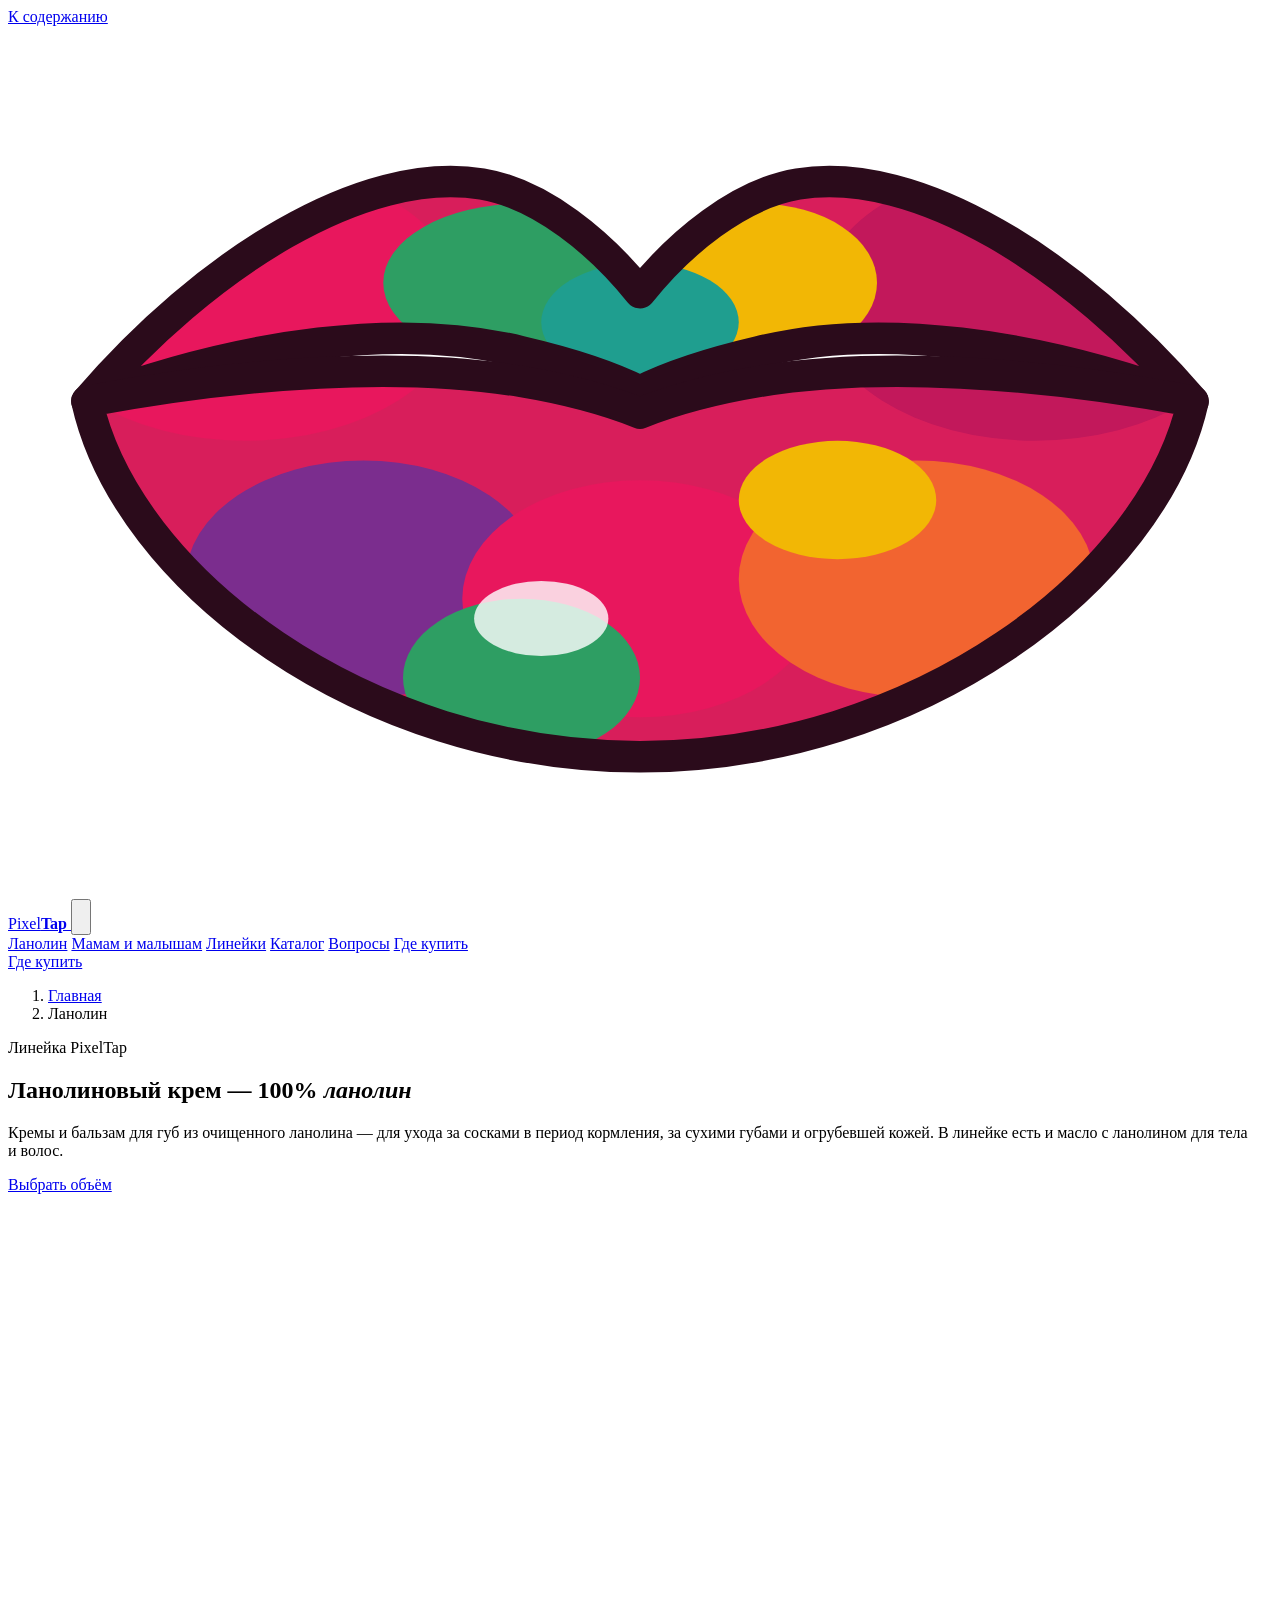
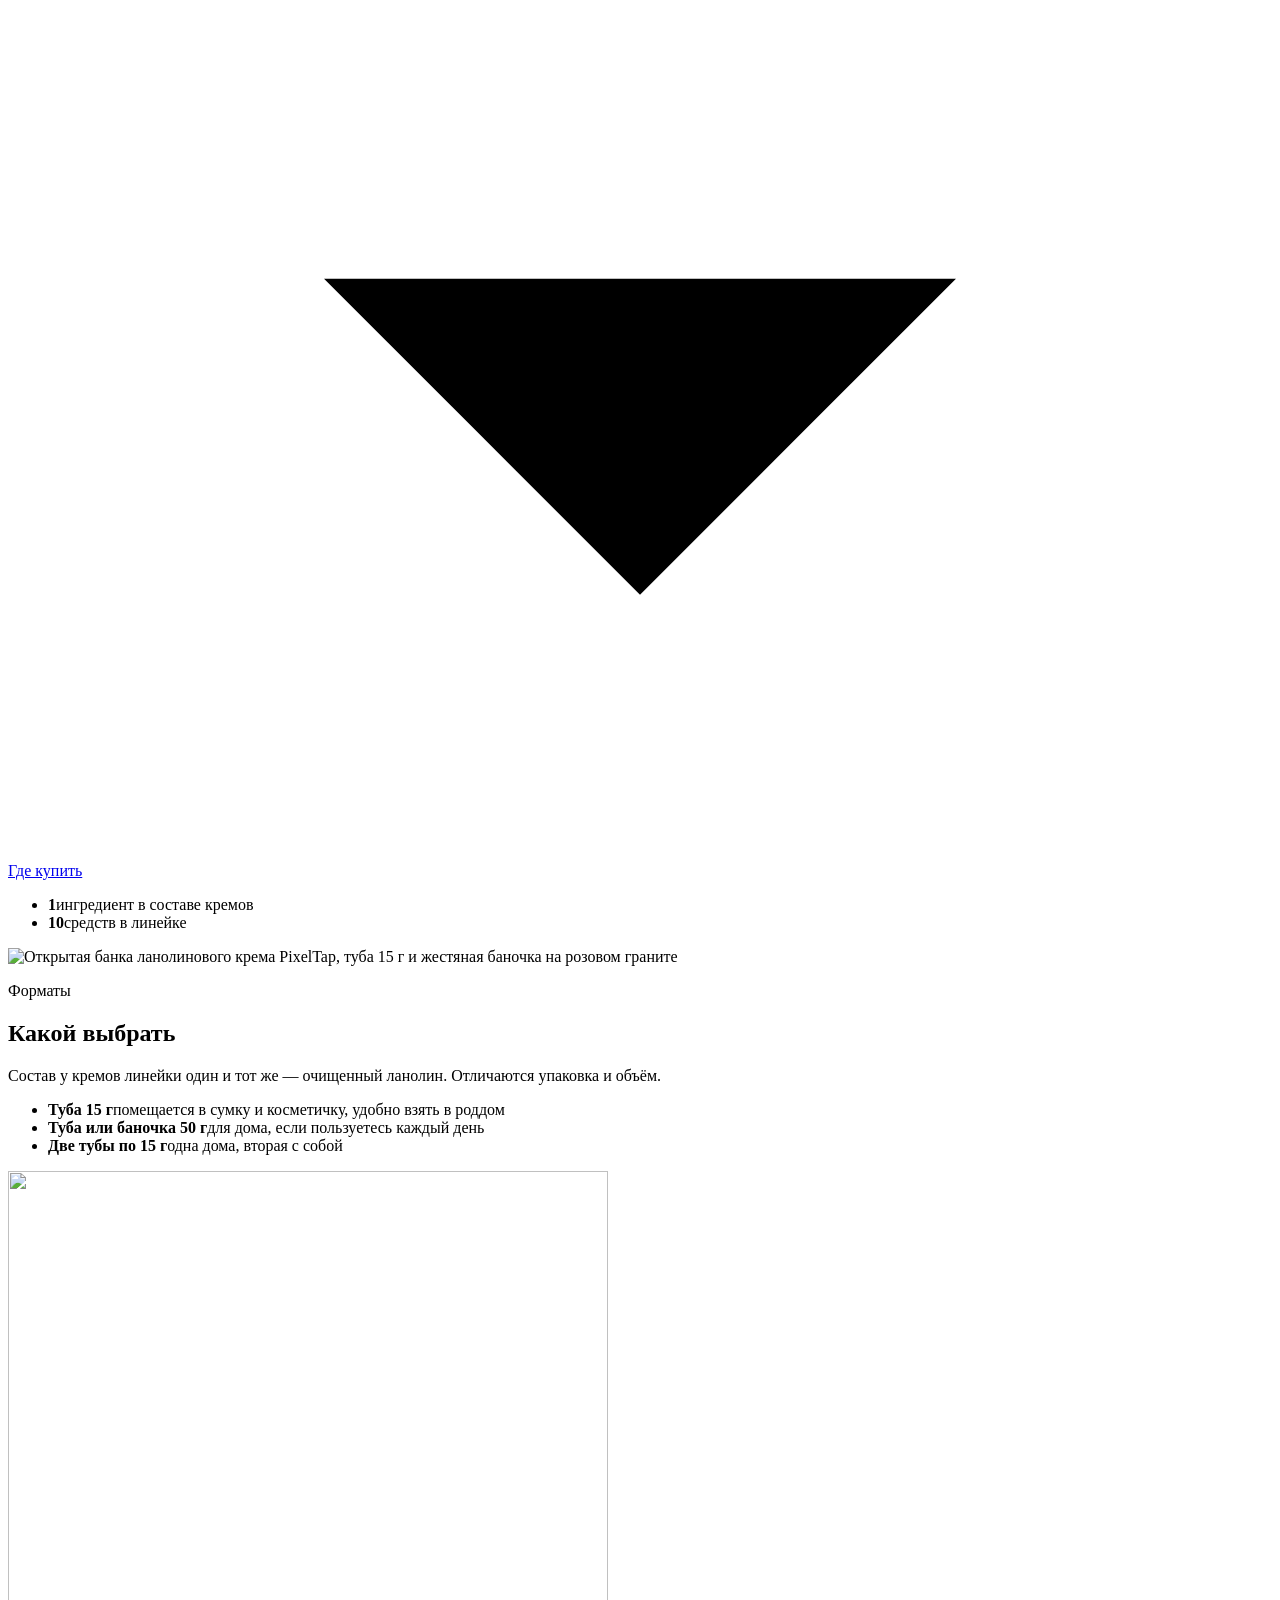
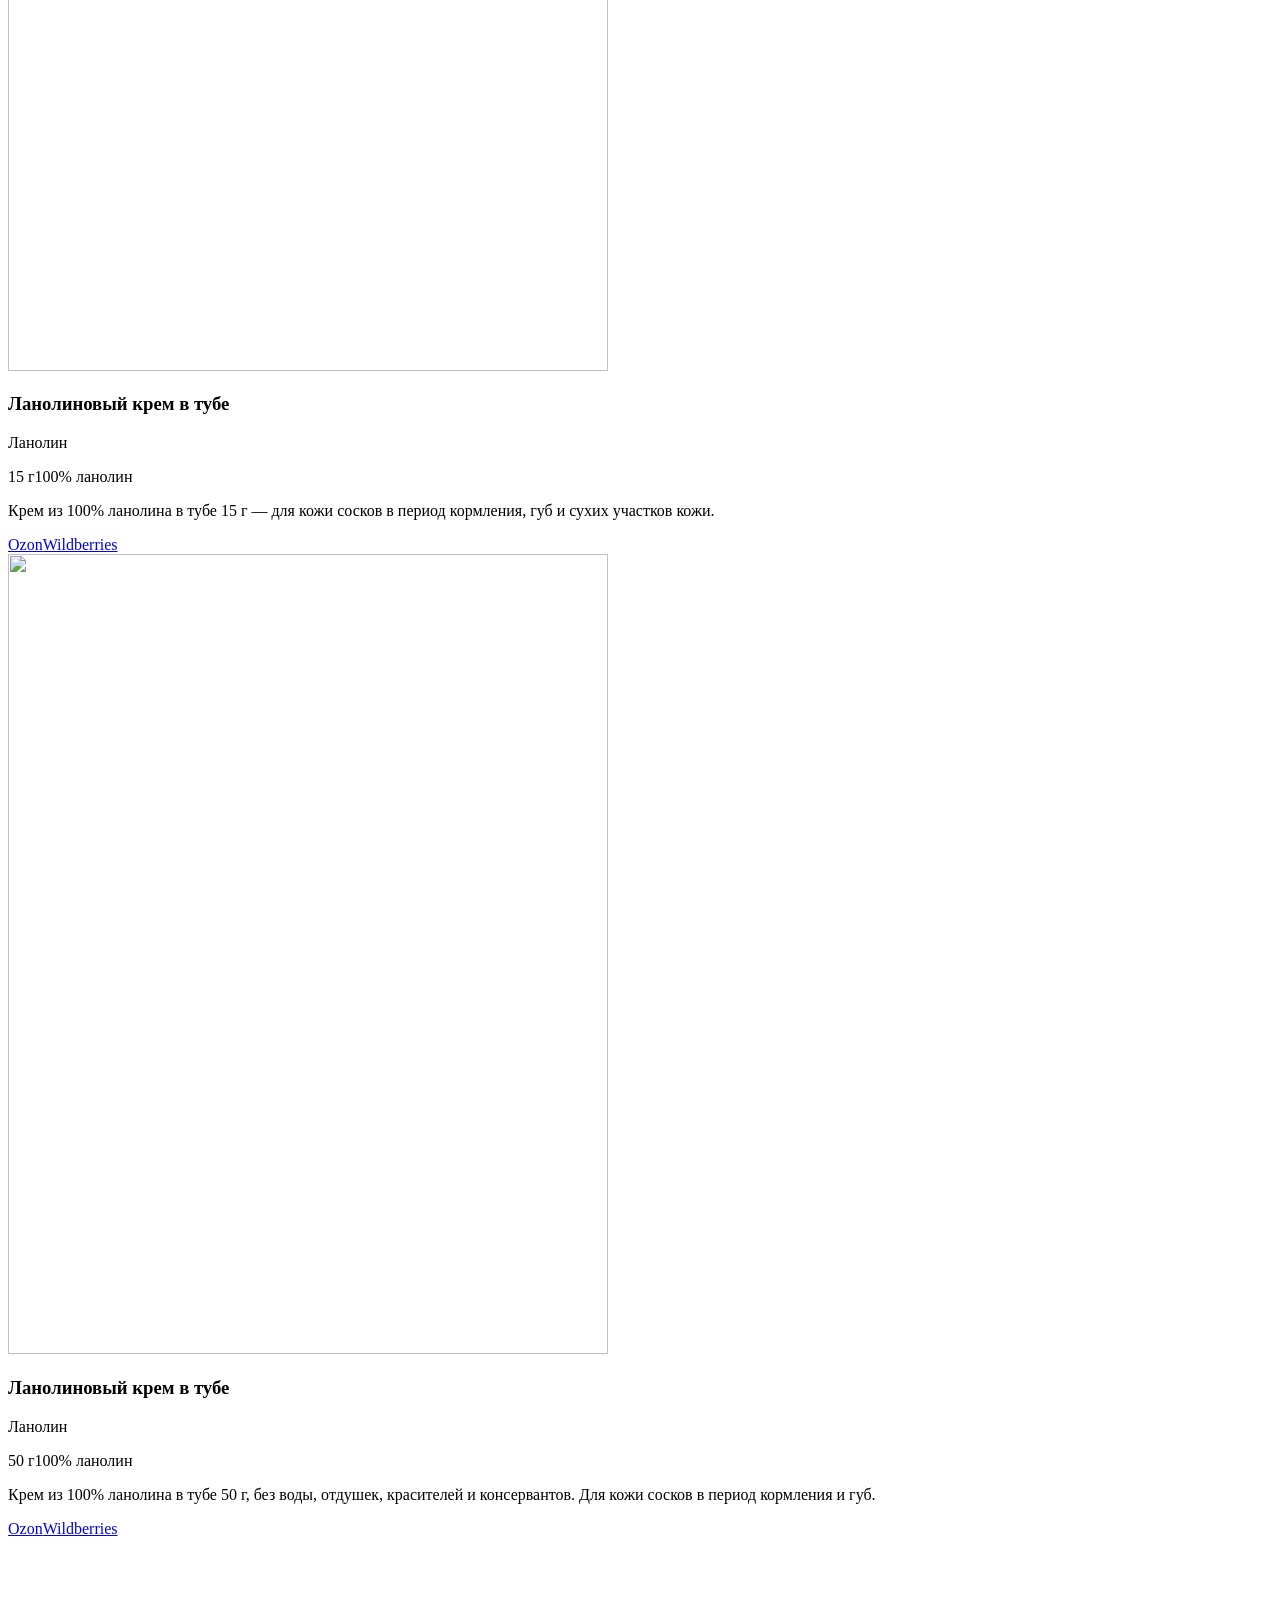
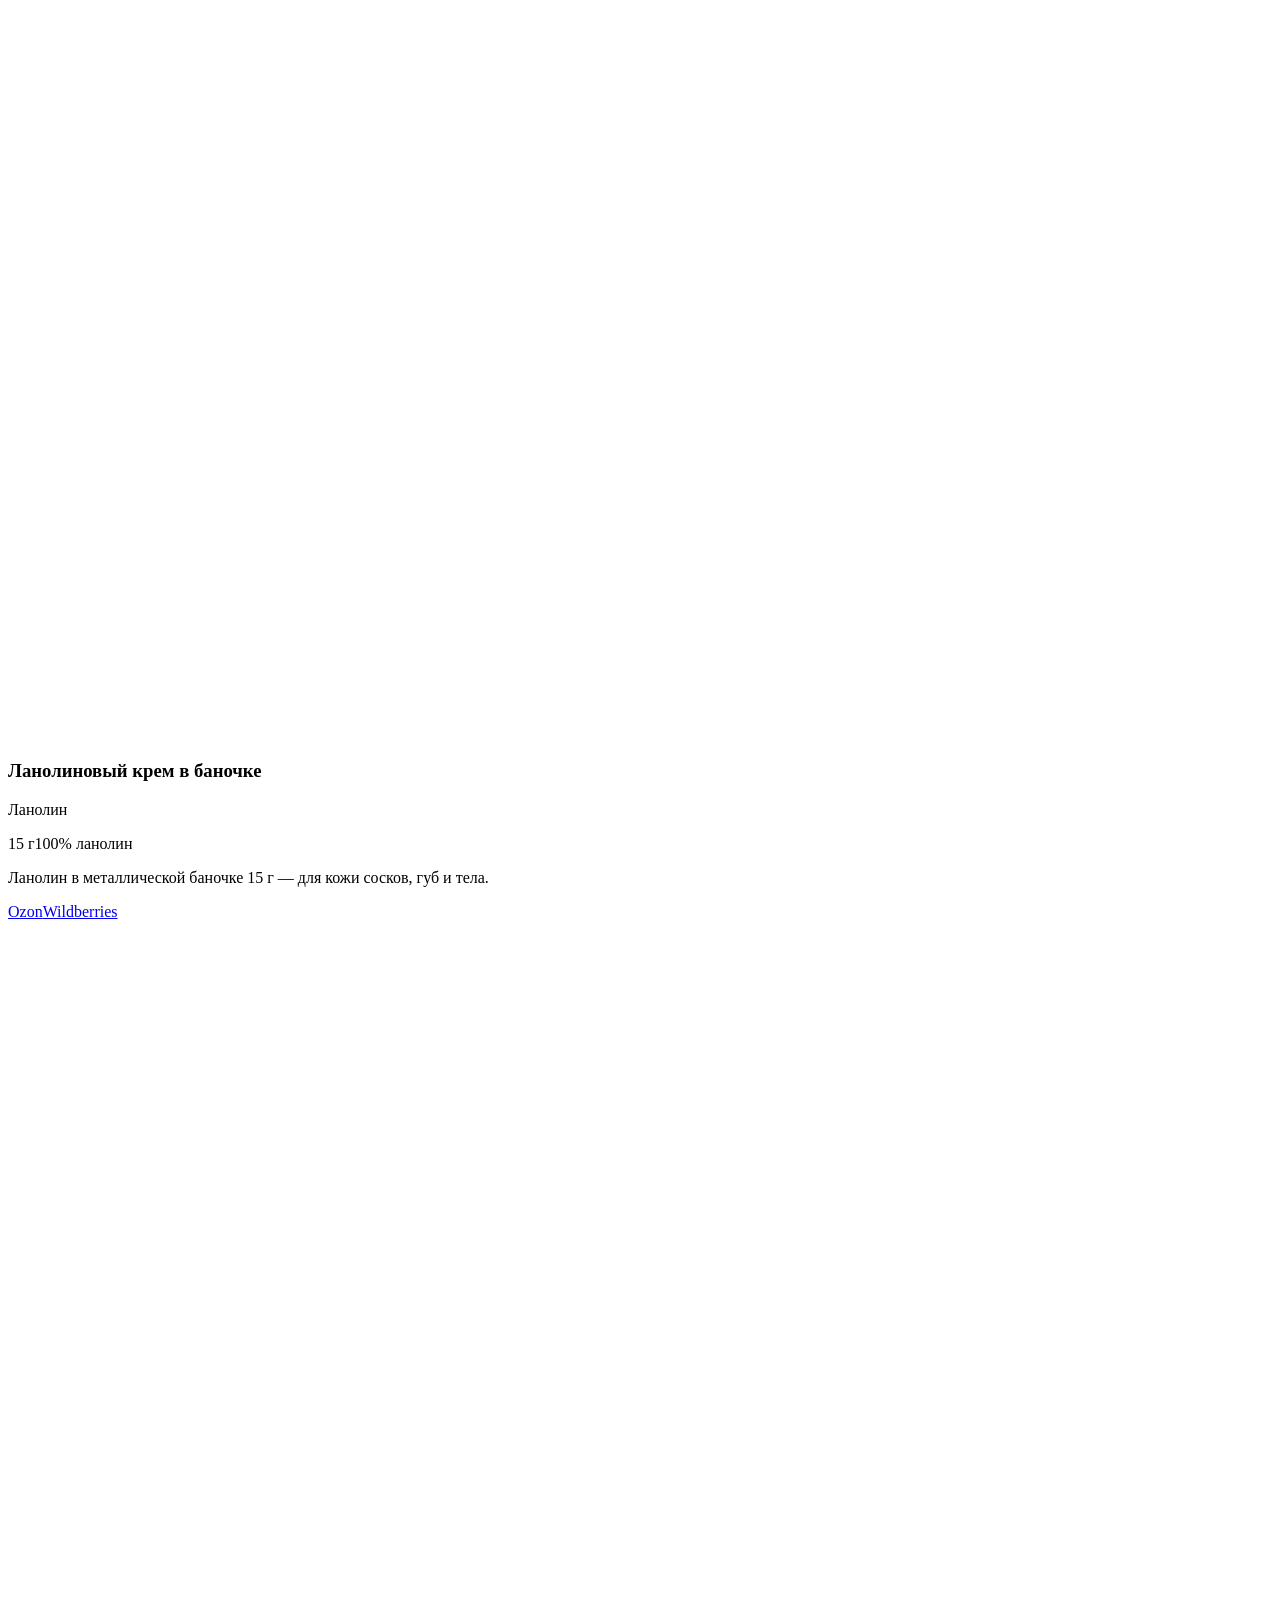
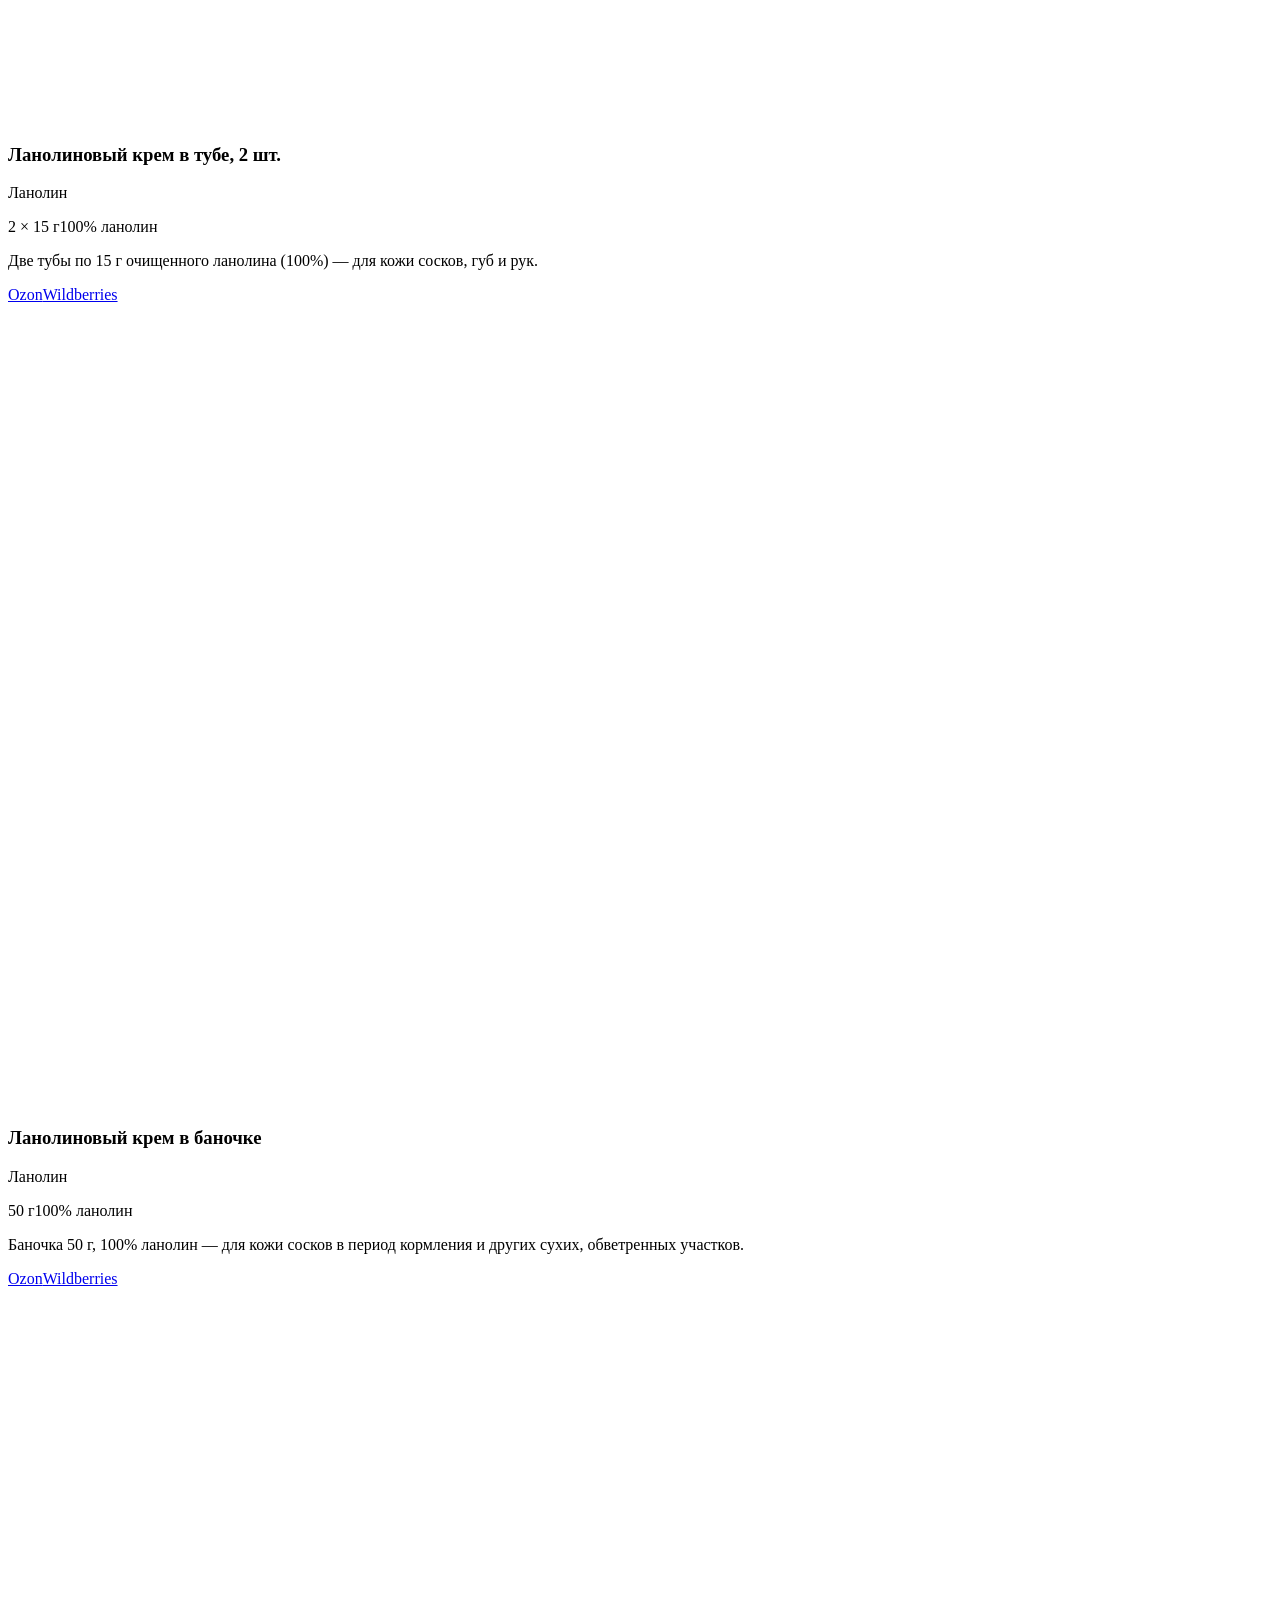
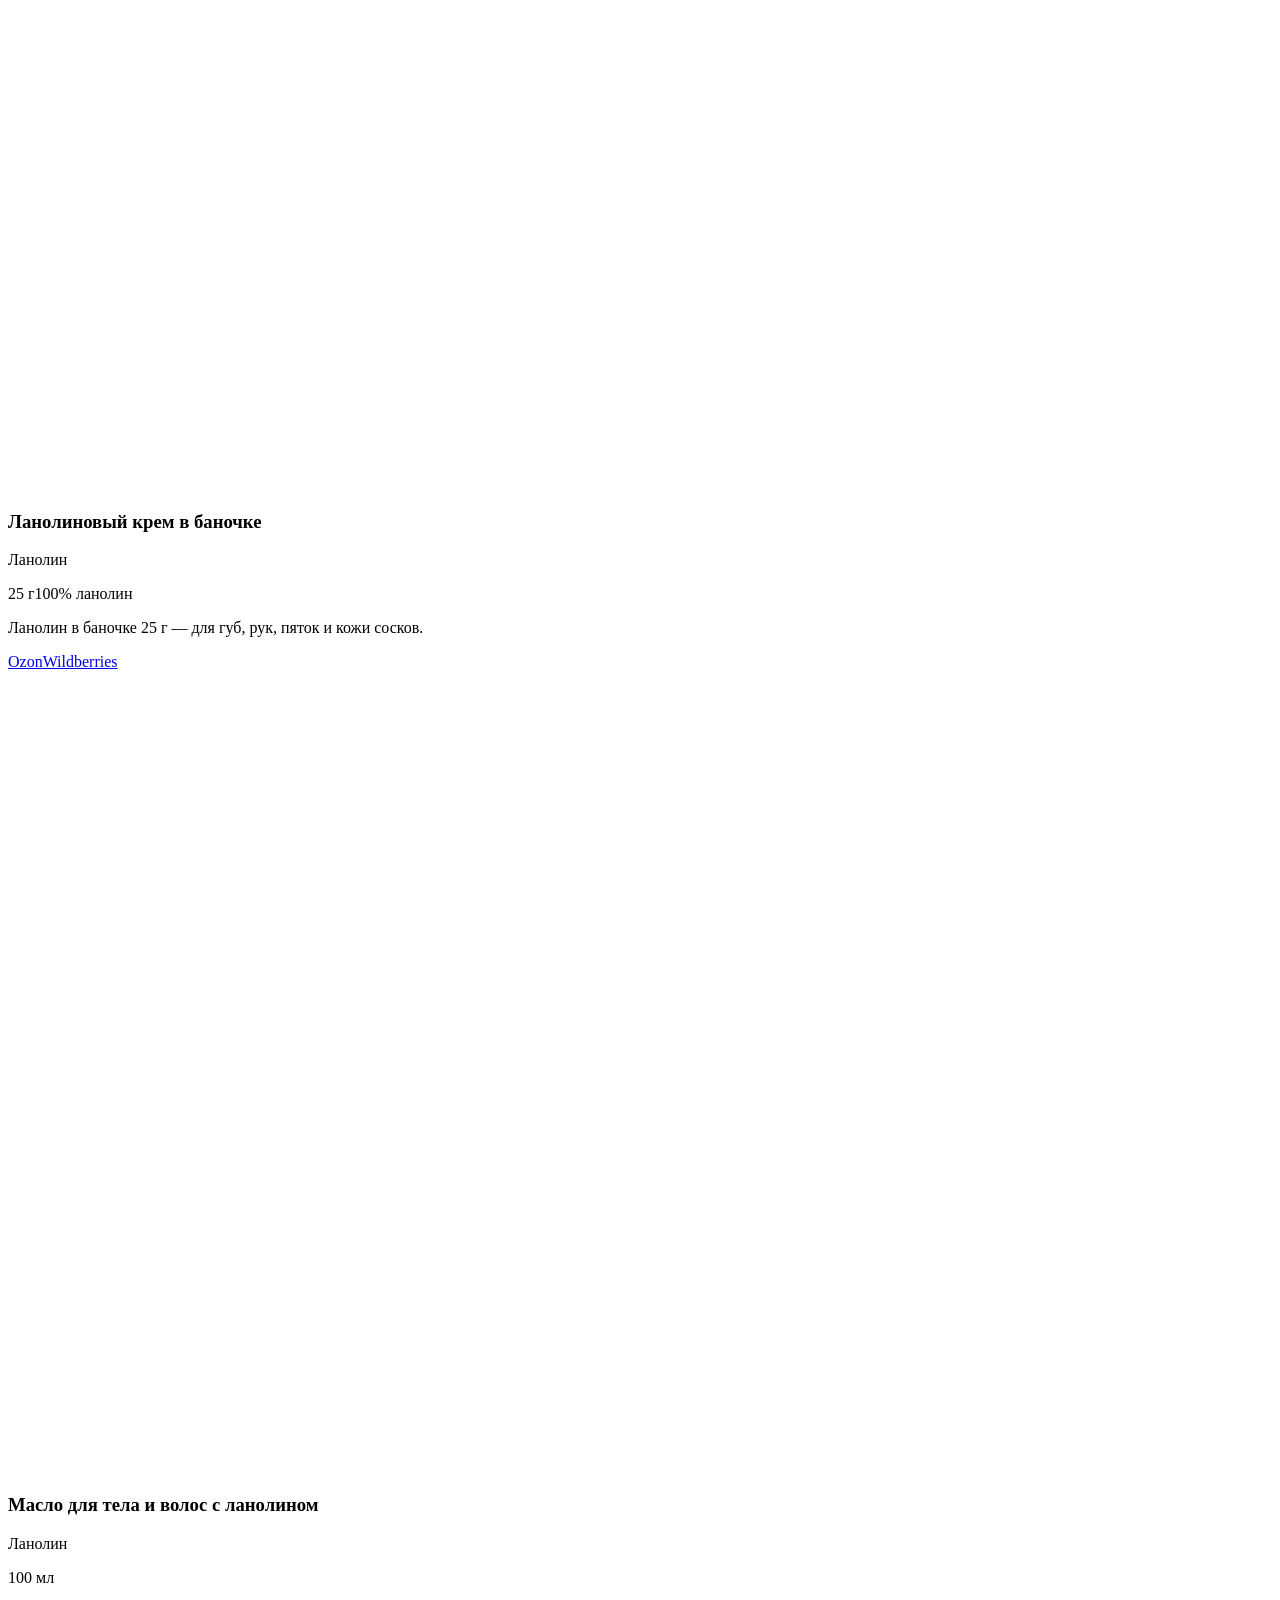
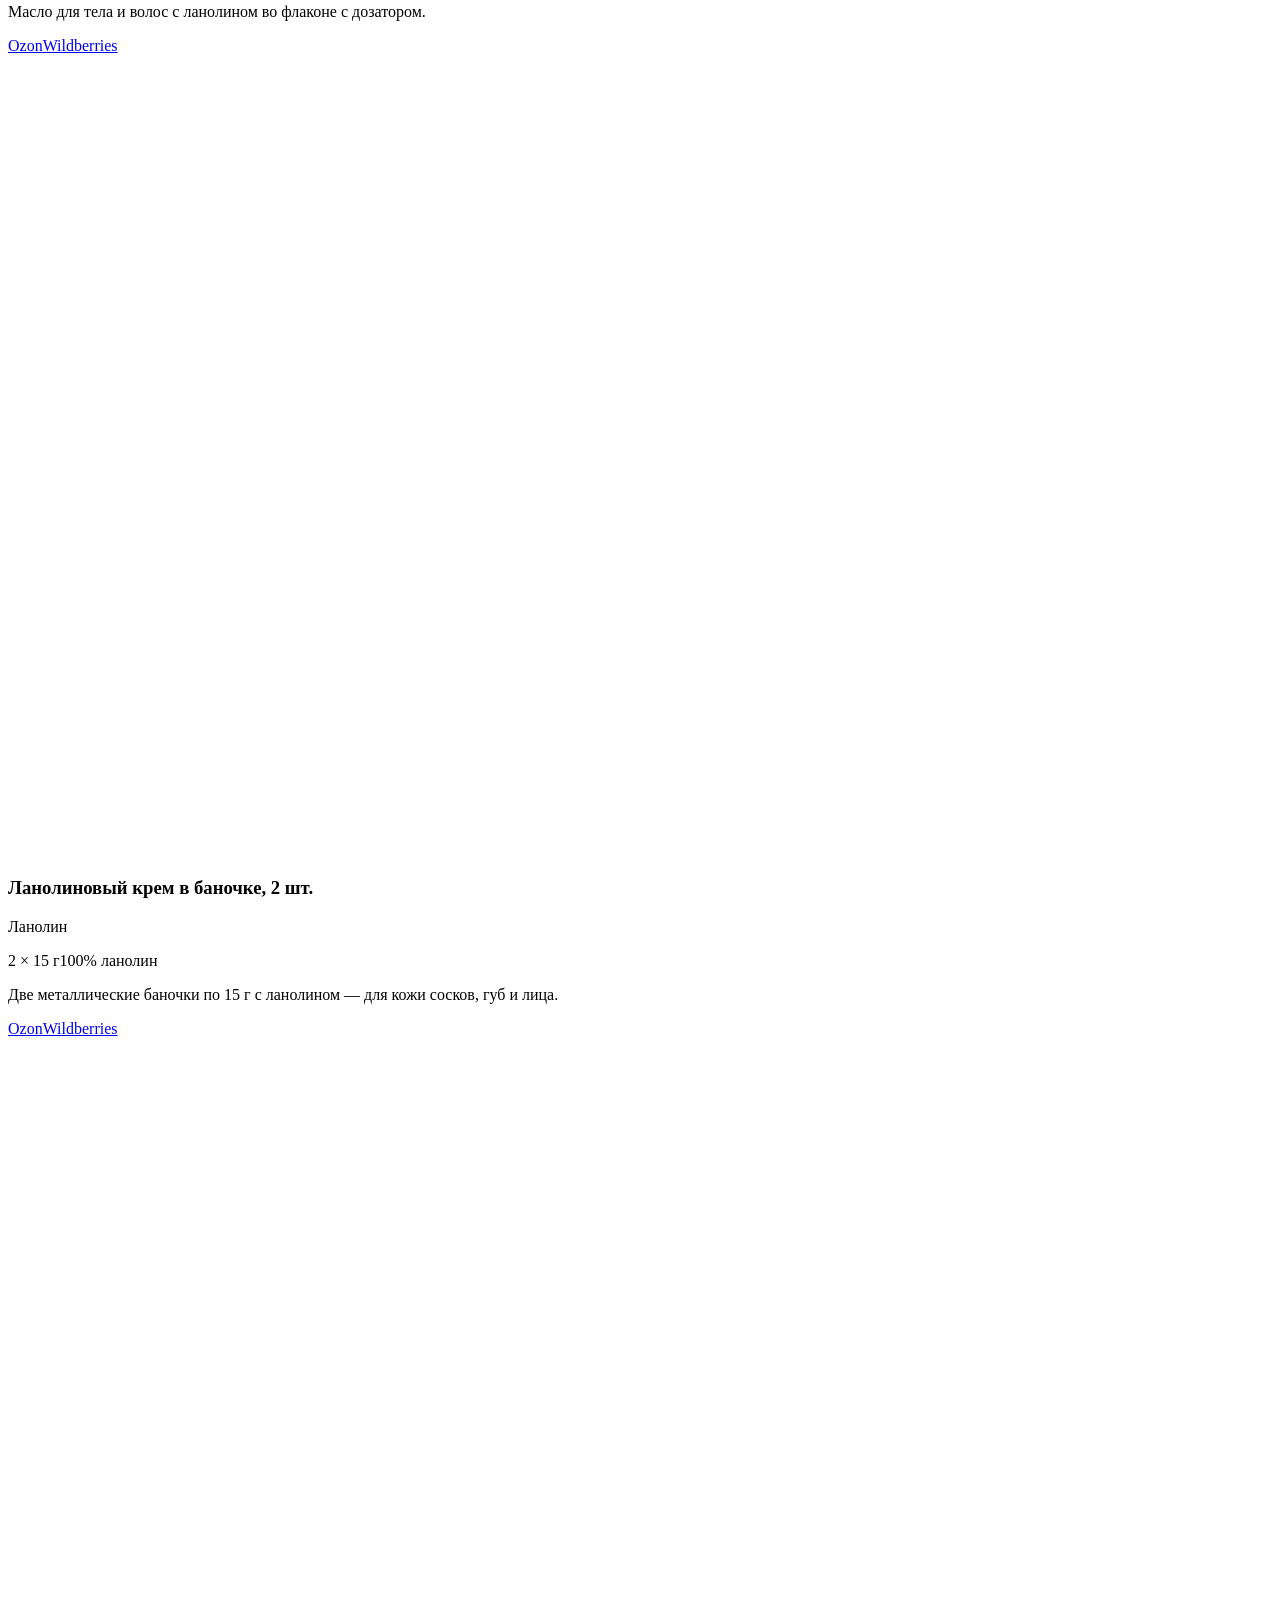
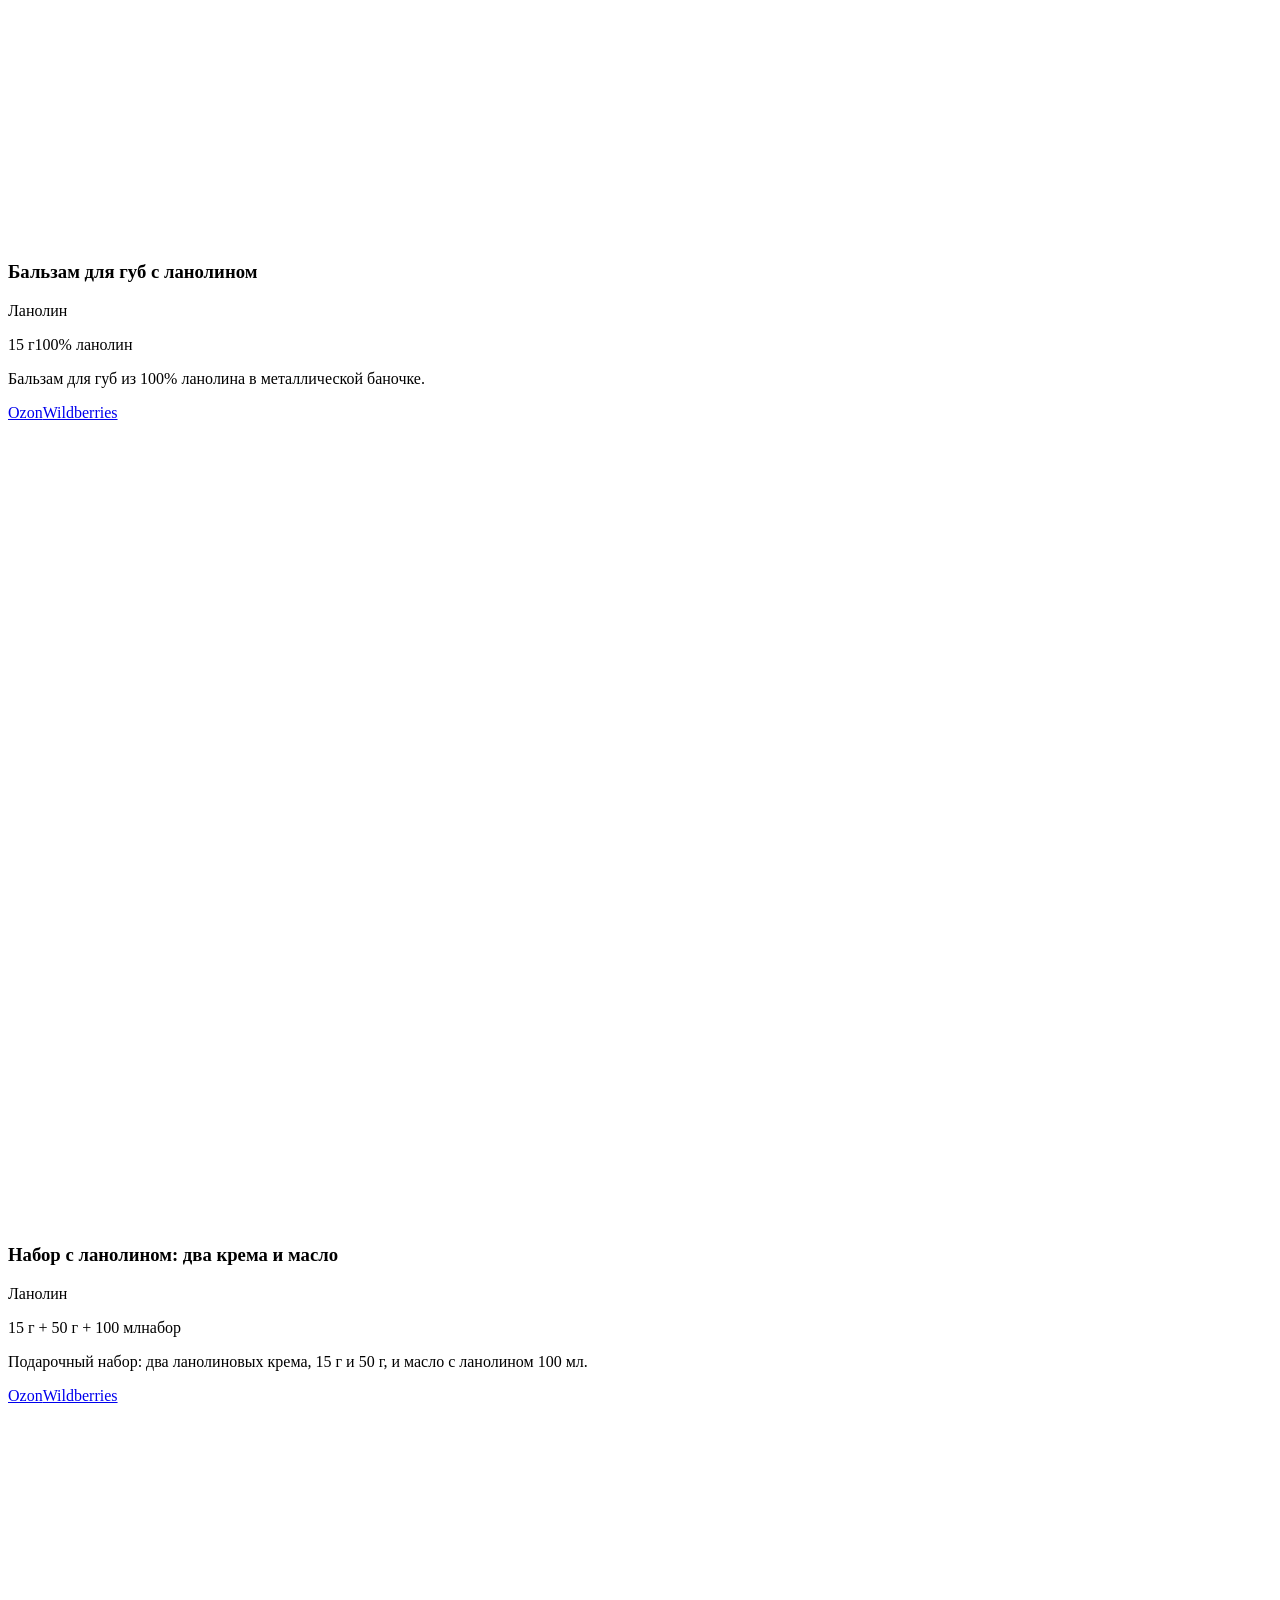
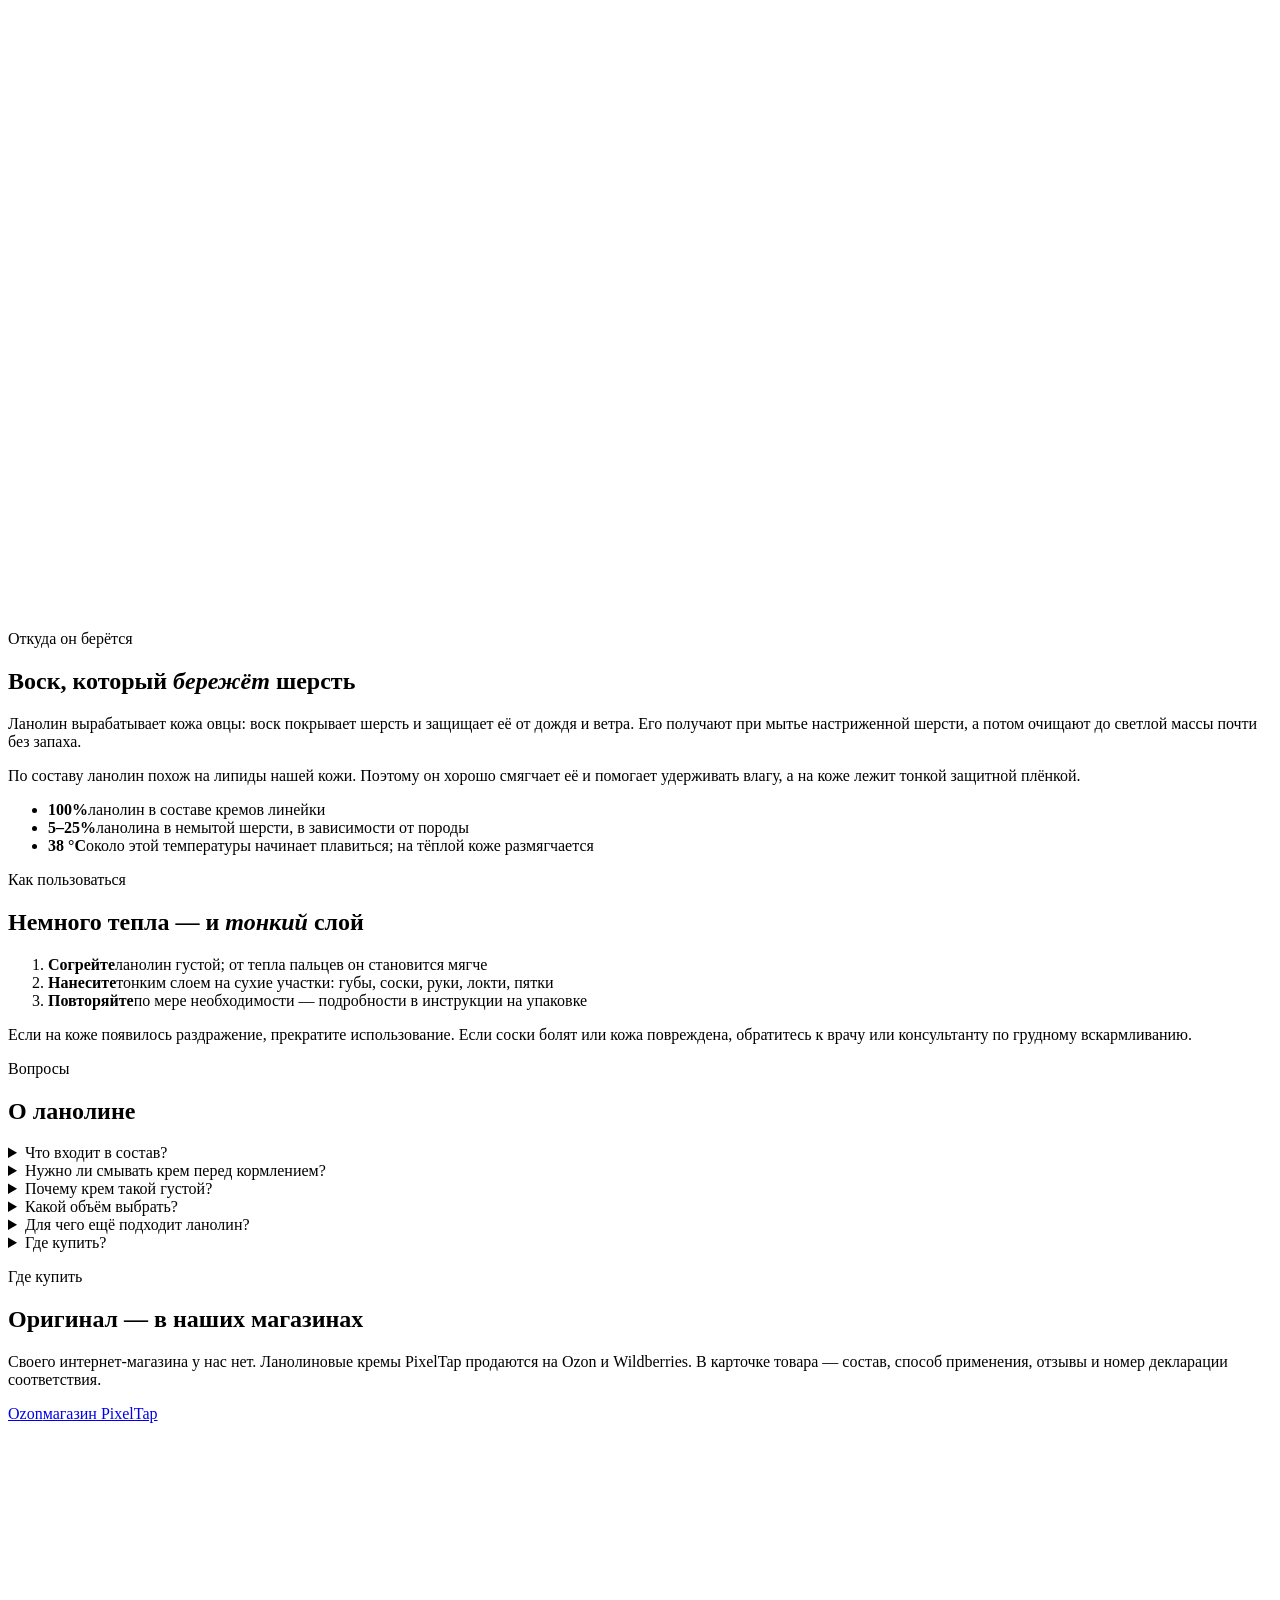
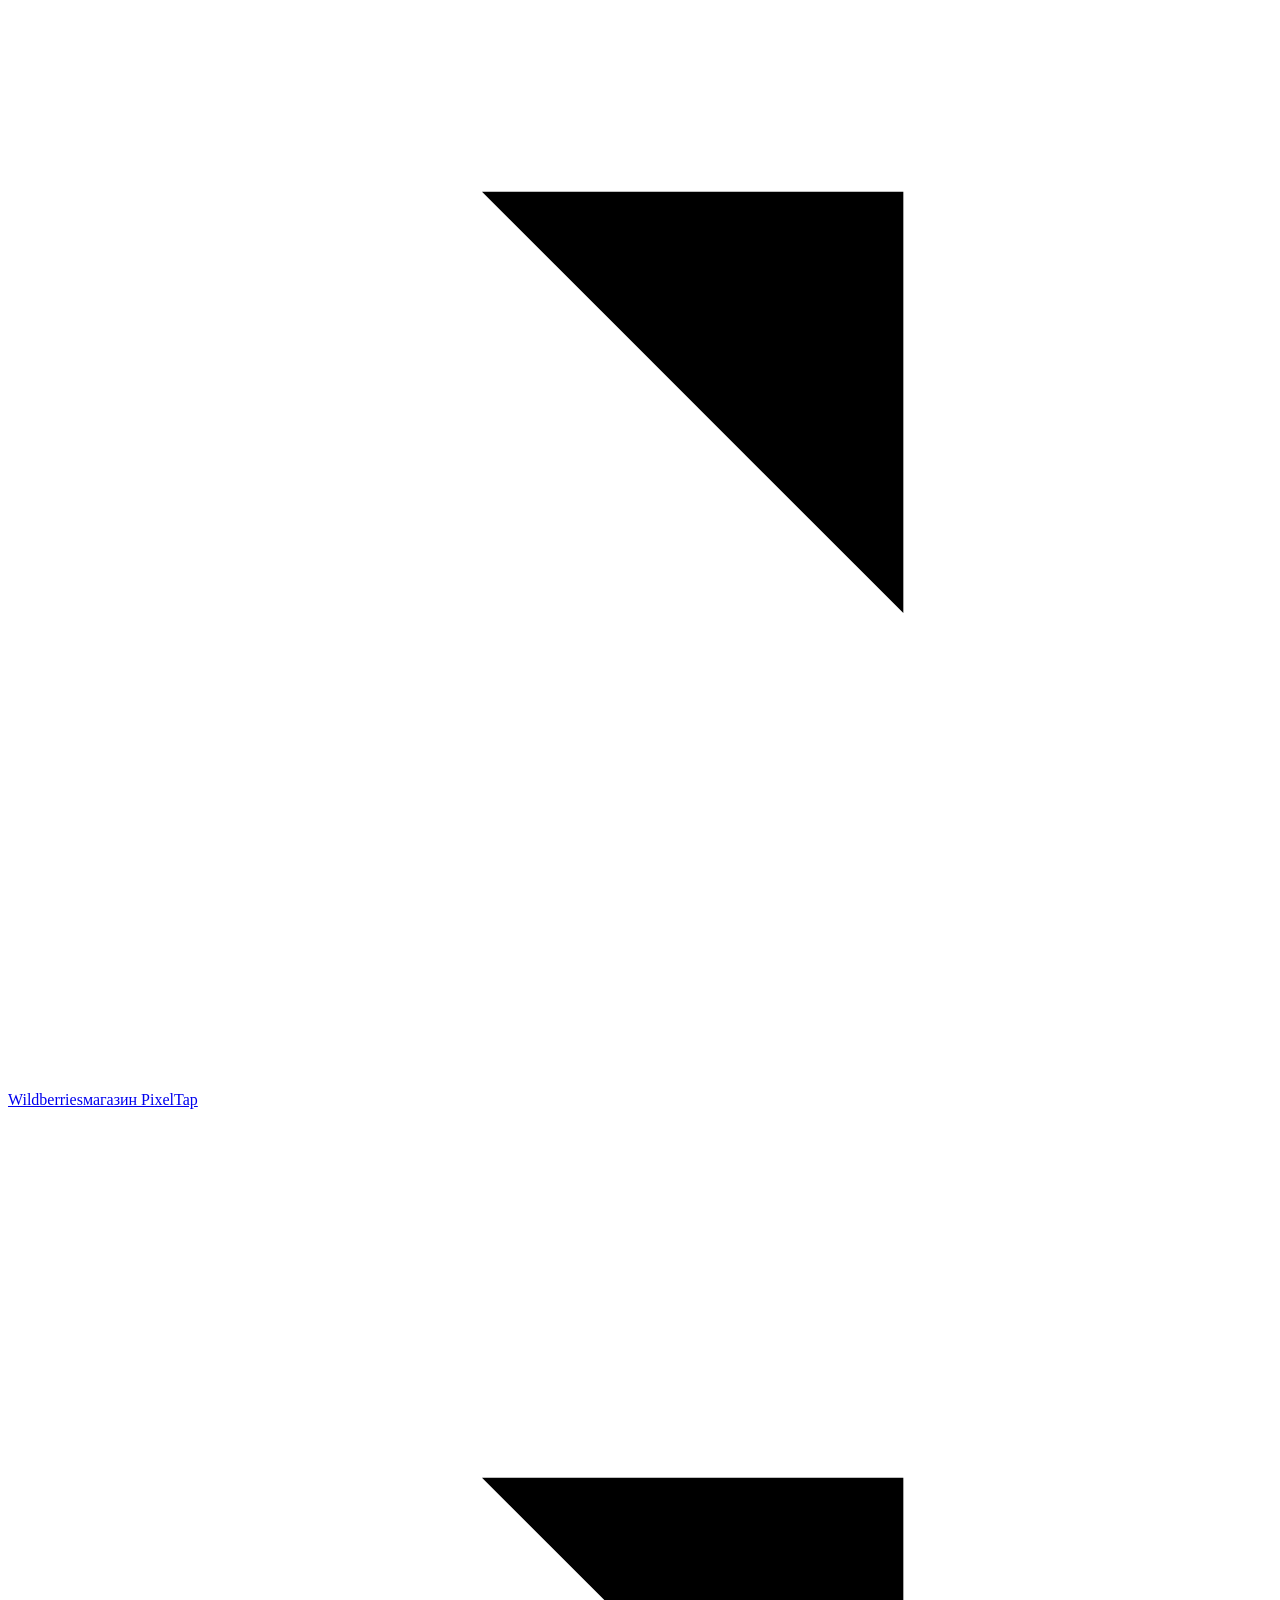
==== lanolin/index.html @ 30e9104e "Предпросмотр сайта из d5d9651" ====
<!DOCTYPE html>
<html lang="ru">
<head>
<meta charset="utf-8">
<meta name="viewport" content="width=device-width, initial-scale=1, viewport-fit=cover">
<meta http-equiv="Content-Security-Policy" content="default-src 'none'; script-src 'self'; style-src 'self'; font-src 'self'; img-src 'self'; connect-src 'self'; manifest-src 'self'; base-uri 'none'; form-action 'none'">
<meta name="referrer" content="strict-origin-when-cross-origin">
<title>Ланолиновый крем PixelTap — 100% ланолин для мам · официальный сайт</title>
<meta name="description" content="Ланолиновые кремы PixelTap: 100% очищенный ланолин для ухода за сосками в период кормления, губами и сухой кожей. Тубы 15 и 50 г, баночки 15, 25 и 50 г. Купить на Ozon и Wildberries.">
<link rel="canonical" href="https://hollowmountain.github.io/pixeltap/lanolin/">
<meta name="robots" content="noindex, nofollow">
<meta name="theme-color" content="#FFF7F8">
<meta name="format-detection" content="telephone=no">
<meta property="og:type" content="website">
<meta property="og:site_name" content="PixelTap">
<meta property="og:locale" content="ru_RU">
<meta property="og:title" content="Ланолиновый крем PixelTap — 100% ланолин">
<meta property="og:description" content="Ланолиновые кремы PixelTap: 100% очищенный ланолин для ухода за сосками в период кормления, губами и сухой кожей. Тубы 15 и 50 г, баночки 15, 25 и 50 г. Купить на Ozon и Wildberries.">
<meta property="og:url" content="https://hollowmountain.github.io/pixeltap/lanolin/">
<meta property="og:image" content="https://hollowmountain.github.io/pixeltap/img/og.jpg?v=a225df5a31">
<meta property="og:image:width" content="1200">
<meta property="og:image:height" content="630">
<meta property="og:image:alt" content="Средства PixelTap на розовом граните среди пионов">
<meta name="twitter:card" content="summary_large_image">
<link rel="icon" href="/pixeltap/favicon.ico?v=3ede43a01e" sizes="32x32">
<link rel="icon" href="/pixeltap/favicon.svg?v=54e6006a2a" type="image/svg+xml">
<link rel="apple-touch-icon" href="/pixeltap/apple-touch-icon.png?v=8dad0a9c33">
<link rel="manifest" href="/pixeltap/site.webmanifest?v=1598b524f5">
<link rel="preload" href="/pixeltap/fonts/unbounded-cyrillic.woff2?v=c3880f0c5a" as="font" type="font/woff2" crossorigin>
<link rel="preload" href="/pixeltap/fonts/unbounded-latin.woff2?v=d7f07f8a30" as="font" type="font/woff2" crossorigin>
<link rel="preload" href="/pixeltap/fonts/onest-cyrillic.woff2?v=c3f4223046" as="font" type="font/woff2" crossorigin>
<link rel="preload" href="/pixeltap/fonts/onest-latin.woff2?v=cc61cbd632" as="font" type="font/woff2" crossorigin>
<link rel="stylesheet" href="/pixeltap/css/site.css?v=c2fe502799">
<script src="/pixeltap/js/site.js?v=536e83ee57" defer></script>
<script type="application/ld+json">{"@context":"https://schema.org","@graph":[{"@type":"Organization","@id":"https://hollowmountain.github.io/pixeltap/#org","name":"PixelTap","alternateName":"Пиксель Тап","url":"https://hollowmountain.github.io/pixeltap/","logo":"https://hollowmountain.github.io/pixeltap/icon-512.png","sameAs":["https://www.wildberries.ru/seller/104569","https://www.ozon.ru/seller/pixeltap/"]},{"@type":"WebSite","@id":"https://hollowmountain.github.io/pixeltap/#site","url":"https://hollowmountain.github.io/pixeltap/","name":"PixelTap","inLanguage":"ru","publisher":{"@id":"https://hollowmountain.github.io/pixeltap/#org"}},{"@type":"FAQPage","mainEntity":[{"@type":"Question","name":"Что входит в состав?","acceptedAnswer":{"@type":"Answer","text":"Только очищенный ланолин — это указано в составе кремов и бальзама для губ линейки. Без отдушек, красителей и консервантов: в составе просто нет других компонентов. Масло для тела и волос с ланолином — отдельный продукт, его состав смотрите в карточке."}},{"@type":"Question","name":"Нужно ли смывать крем перед кормлением?","acceptedAnswer":{"@type":"Answer","text":"Смывать не обязательно, но лучше наносить крем между кормлениями, а не прямо перед ним. Подробнее — в инструкции на упаковке."}},{"@type":"Question","name":"Почему крем такой густой?","acceptedAnswer":{"@type":"Answer","text":"Так и должно быть: чистый ланолин густеет в прохладе и размягчается от тепла. Подержите тубу в ладони или согрейте немного крема в пальцах — он станет мягче и ляжет тонким слоем."}},{"@type":"Question","name":"Какой объём выбрать?","acceptedAnswer":{"@type":"Answer","text":"Туба 15 г или баночка 15 г — в сумку и в роддом. Туба 50 г и баночки на 25 и 50 г — для дома, если пользуетесь каждый день. Набор из двух туб или баночек по 15 г — одна дома, вторая с собой."}},{"@type":"Question","name":"Для чего ещё подходит ланолин?","acceptedAnswer":{"@type":"Answer","text":"Им ухаживают за сухими и обветренными губами, за огрубевшей кожей рук, локтей и пяток. Для губ в линейке есть отдельный бальзам."}},{"@type":"Question","name":"Где купить?","acceptedAnswer":{"@type":"Answer","text":"В магазинах PixelTap на Ozon и Wildberries — кнопки есть у каждого формата выше."}}]},{"@type":"BreadcrumbList","itemListElement":[{"@type":"ListItem","position":1,"name":"Главная","item":"https://hollowmountain.github.io/pixeltap/"},{"@type":"ListItem","position":2,"name":"Ланолин","item":"https://hollowmountain.github.io/pixeltap/lanolin/"}]}]}</script>
</head>
<body data-page="lanolin">
<a class="skip" href="#main">К содержанию</a>
<header class="bar" id="bar">
  <div class="wrap bar-in">
    <a class="logo" href="/pixeltap/" aria-label="PixelTap — на главную">
      <svg class="logo-glyph" viewBox="0 0 64 44" aria-hidden="true" focusable="false">
        <defs>
          <clipPath id="lipsClip">
            <path d="M4 19c6-7 14-12 20-11 3 .5 6 3 8 5.5 2-2.5 5-5 8-5.5 6-1 14 4 20 11-8-3-16-4-22-2.5-3 .7-5 1.5-6 2-1-.5-3-1.3-6-2C20 15 12 16 4 19Z"/>
            <path d="M4 19c8-1.5 16-2 22-1 3 .5 5 1.2 6 1.6 1-.4 3-1.1 6-1.6 6-1 14-.5 22 1-2 9-14 18-28 18S6 28 4 19Z"/>
          </clipPath>
        </defs>
        <g clip-path="url(#lipsClip)">
          <rect x="0" y="0" width="64" height="44" fill="#D81E5B"/>
          <ellipse cx="12" cy="14" rx="11" ry="7" fill="#E8175D"/>
          <ellipse cx="52" cy="14" rx="11" ry="7" fill="#C2185B"/>
          <ellipse cx="26" cy="13" rx="7" ry="4" fill="#2E9E63"/>
          <ellipse cx="38" cy="13" rx="6" ry="4" fill="#F2B705"/>
          <ellipse cx="32" cy="15" rx="5" ry="3" fill="#1F9E8F"/>
          <ellipse cx="18" cy="28" rx="9" ry="6" fill="#7B2D8E"/>
          <ellipse cx="32" cy="29" rx="9" ry="6" fill="#E8175D"/>
          <ellipse cx="46" cy="28" rx="9" ry="6" fill="#F26430"/>
          <ellipse cx="26" cy="33" rx="6" ry="4" fill="#2E9E63"/>
          <ellipse cx="42" cy="24" rx="5" ry="3" fill="#F2B705"/>
          <ellipse cx="27" cy="30" rx="3.4" ry="1.9" fill="#FFFFFF" opacity=".8"/>
        </g>
        <path fill="none" stroke="#2B0B1B" stroke-width="1.6" stroke-linejoin="round" d="M4 19c6-7 14-12 20-11 3 .5 6 3 8 5.5 2-2.5 5-5 8-5.5 6-1 14 4 20 11-8-3-16-4-22-2.5-3 .7-5 1.5-6 2-1-.5-3-1.3-6-2C20 15 12 16 4 19Z"/>
        <path fill="none" stroke="#2B0B1B" stroke-width="1.6" stroke-linejoin="round" d="M4 19c8-1.5 16-2 22-1 3 .5 5 1.2 6 1.6 1-.4 3-1.1 6-1.6 6-1 14-.5 22 1-2 9-14 18-28 18S6 28 4 19Z"/>
      </svg>
      <span class="logo-word">Pixel<b>Tap</b></span>
    </a>
    <button class="menu-btn" type="button" aria-controls="nav" aria-expanded="false" aria-label="Меню">
      <svg class="ico ico-open" viewBox="0 0 24 24" aria-hidden="true" focusable="false"><path d="M4 7h16M4 12h16M4 17h16"/></svg>
      <svg class="ico ico-close" viewBox="0 0 24 24" aria-hidden="true" focusable="false"><path d="M6 6l12 12M18 6 6 18"/></svg>
    </button>
    <nav class="nav" id="nav" aria-label="Разделы">
      <a href="/pixeltap/lanolin/" data-nav="lanolin" aria-current="page">Ланолин</a>
      <a href="/pixeltap/#mama" data-nav="mama">Мамам и малышам</a>
      <a href="/pixeltap/#lines" data-nav="lines">Линейки</a>
      <a href="/pixeltap/#catalog" data-nav="catalog">Каталог</a>
      <a href="/pixeltap/#faq" data-nav="faq">Вопросы</a>
      <a href="/pixeltap/#buy" class="nav-buy">Где купить</a>
    </nav>
    <a class="btn btn-primary btn-sm bar-cta" href="/pixeltap/#buy">Где купить</a>
  </div>
</header>
<main id="main">
  <section class="page-hero tone-lanolin" aria-labelledby="lan-h1">
    <div class="wrap">
      <nav aria-label="Хлебные крошки">
        <ol class="crumbs" role="list">
          <li><a href="/pixeltap/">Главная</a></li>
          <li aria-current="page">Ланолин</li>
        </ol>
      </nav>
      <div class="page-hero-grid">
        <div>
          <p class="kicker">Линейка PixelTap</p>
          <h1 class="h1" id="lan-h1">Ланолиновый крем — 100% <em>ланолин</em></h1>
          <p class="lede">Кремы и&nbsp;бальзам для губ из&nbsp;очищенного ланолина — для ухода за&nbsp;сосками в&nbsp;период кормления, за&nbsp;сухими губами и&nbsp;огрубевшей кожей. В&nbsp;линейке есть и&nbsp;масло с&nbsp;ланолином для тела и&nbsp;волос.</p>
          <div class="hero-cta">
            <a class="btn btn-primary" href="#formats">
              Выбрать объём
              <svg class="ico" viewBox="0 0 24 24" aria-hidden="true" focusable="false"><path d="M12 5v14M6 13l6 6 6-6"/></svg>
            </a>
            <a class="btn" href="#buy">Где купить</a>
          </div>
          <ul class="hero-facts" role="list">
            <li><b class="tnum">1</b>ингредиент в&nbsp;составе кремов</li>
            <li><b class="tnum">10</b>средств в&nbsp;линейке</li>
          </ul>
        </div>
        <div class="story-media">
          <picture><source type="image/avif" srcset="/pixeltap/img/lanolin-hero-640.avif?v=8f6c485954 640w, /pixeltap/img/lanolin-hero-960.avif?v=dd936dd142 960w, /pixeltap/img/lanolin-hero-1400.avif?v=b738a0da15 1400w" sizes="(max-width: 860px) 100vw, (max-width: 1320px) 46vw, 600px"><source type="image/webp" srcset="/pixeltap/img/lanolin-hero-640.webp?v=41281effd8 640w, /pixeltap/img/lanolin-hero-960.webp?v=772366b70e 960w, /pixeltap/img/lanolin-hero-1400.webp?v=ecdd55752a 1400w" sizes="(max-width: 860px) 100vw, (max-width: 1320px) 46vw, 600px"><img src="/pixeltap/img/lanolin-hero-960.webp?v=772366b70e" width="960" height="1200" alt="Открытая банка ланолинового крема PixelTap, туба 15 г и жестяная баночка на розовом граните" loading="eager" fetchpriority="high" decoding="async"></picture>
        </div>
      </div>
    </div>
  </section>
  <section class="section-tight" id="formats" aria-labelledby="formats-h">
    <div class="wrap">
      <div class="section-head">
        <div>
          <p class="kicker">Форматы</p>
          <h2 class="h2" id="formats-h">Какой выбрать</h2>
        </div>
        <p class="section-head-side">Состав у&nbsp;кремов линейки один и&nbsp;тот&nbsp;же&nbsp;— очищенный ланолин. Отличаются упаковка и&nbsp;объём.</p>
      </div>
      <ul class="pick" role="list">
        <li><b>Туба 15&nbsp;г</b><span>помещается в&nbsp;сумку и&nbsp;косметичку, удобно взять в&nbsp;роддом</span></li>
        <li><b>Туба или баночка 50&nbsp;г</b><span>для дома, если пользуетесь каждый день</span></li>
        <li><b>Две тубы по&nbsp;15&nbsp;г</b><span>одна дома, вторая с&nbsp;собой</span></li>
      </ul>
      <div class="cards cards-line">
        <article class="card" data-line="lanolin" data-search="ланолиновый крем в тубе 15 г ланолин 100% ланолин крем из 100% ланолина в тубе 15 г — для кожи сосков в период кормления, губ и сухих участков кожи."><div class="card-media"><picture><source type="image/avif" srcset="/pixeltap/img/p/lanolin-tube-15-dcfc33fe-300.avif?v=8edf462a18 300w, /pixeltap/img/p/lanolin-tube-15-dcfc33fe-600.avif?v=e7ec690a70 600w" sizes="(max-width: 520px) 50vw, 300px"><source type="image/webp" srcset="/pixeltap/img/p/lanolin-tube-15-dcfc33fe-300.webp?v=b862d187f3 300w, /pixeltap/img/p/lanolin-tube-15-dcfc33fe-600.webp?v=8e28f249f2 600w" sizes="(max-width: 520px) 50vw, 300px"><img src="/pixeltap/img/p/lanolin-tube-15-dcfc33fe-600.webp?v=8e28f249f2" width="600" height="800" alt="" loading="lazy" decoding="async"></picture></div><div class="card-body"><h3 class="card-name">Ланолиновый крем в тубе</h3><p class="card-line">Ланолин</p><div class="card-meta"><span class="tnum">15 г</span><span class="tag tag-lanolin">100% ланолин</span></div><p class="card-desc">Крем из 100% ланолина в тубе 15 г — для кожи сосков в период кормления, губ и сухих участков кожи.</p><div class="card-buy"><a class="buy" href="https://www.ozon.ru/product/1271525509/?utm_source=pixeltapi&amp;utm_medium=site&amp;utm_campaign=site_lanolin&amp;utm_content=lanolin-page" target="_blank" rel="noopener" aria-label="Ozon: Ланолиновый крем в тубе, 15 г, откроется в новой вкладке" data-goal="buy" data-market="ozon" data-line="lanolin" data-place="lanolin-page"><span class="mk mk-ozon" aria-hidden="true"></span>Ozon</a><a class="buy" href="https://www.wildberries.ru/catalog/196005420/detail.aspx?utm_source=pixeltapi&amp;utm_medium=site&amp;utm_campaign=104569-id-site_lanolin&amp;utm_content=lanolin-page" target="_blank" rel="noopener" aria-label="Wildberries: Ланолиновый крем в тубе, 15 г, откроется в новой вкладке" data-goal="buy" data-market="wb" data-line="lanolin" data-place="lanolin-page"><span class="mk mk-wb" aria-hidden="true"></span>Wildberries</a></div></div></article>
<article class="card" data-line="lanolin" data-search="ланолиновый крем в тубе 50 г ланолин 100% ланолин крем из 100% ланолина в тубе 50 г, без воды, отдушек, красителей и консервантов. для кожи сосков в период кормления и губ."><div class="card-media"><picture><source type="image/avif" srcset="/pixeltap/img/p/lanolin-tube-50-18aea57d-300.avif?v=fbe387f902 300w, /pixeltap/img/p/lanolin-tube-50-18aea57d-600.avif?v=49c6398407 600w" sizes="(max-width: 520px) 50vw, 300px"><source type="image/webp" srcset="/pixeltap/img/p/lanolin-tube-50-18aea57d-300.webp?v=b3b86362d4 300w, /pixeltap/img/p/lanolin-tube-50-18aea57d-600.webp?v=2c7d1c7e2d 600w" sizes="(max-width: 520px) 50vw, 300px"><img src="/pixeltap/img/p/lanolin-tube-50-18aea57d-600.webp?v=2c7d1c7e2d" width="600" height="800" alt="" loading="lazy" decoding="async"></picture></div><div class="card-body"><h3 class="card-name">Ланолиновый крем в тубе</h3><p class="card-line">Ланолин</p><div class="card-meta"><span class="tnum">50 г</span><span class="tag tag-lanolin">100% ланолин</span></div><p class="card-desc">Крем из 100% ланолина в тубе 50 г, без воды, отдушек, красителей и консервантов. Для кожи сосков в период кормления и губ.</p><div class="card-buy"><a class="buy" href="https://www.ozon.ru/product/1303829364/?utm_source=pixeltapi&amp;utm_medium=site&amp;utm_campaign=site_lanolin&amp;utm_content=lanolin-page" target="_blank" rel="noopener" aria-label="Ozon: Ланолиновый крем в тубе, 50 г, откроется в новой вкладке" data-goal="buy" data-market="ozon" data-line="lanolin" data-place="lanolin-page"><span class="mk mk-ozon" aria-hidden="true"></span>Ozon</a><a class="buy" href="https://www.wildberries.ru/catalog/196005419/detail.aspx?utm_source=pixeltapi&amp;utm_medium=site&amp;utm_campaign=104569-id-site_lanolin&amp;utm_content=lanolin-page" target="_blank" rel="noopener" aria-label="Wildberries: Ланолиновый крем в тубе, 50 г, откроется в новой вкладке" data-goal="buy" data-market="wb" data-line="lanolin" data-place="lanolin-page"><span class="mk mk-wb" aria-hidden="true"></span>Wildberries</a></div></div></article>
<article class="card" data-line="lanolin" data-search="ланолиновый крем в баночке 15 г ланолин 100% ланолин ланолин в металлической баночке 15 г — для кожи сосков, губ и тела."><div class="card-media"><picture><source type="image/avif" srcset="/pixeltap/img/p/lanolin-jar-15-097c5fac-300.avif?v=209e586131 300w, /pixeltap/img/p/lanolin-jar-15-097c5fac-600.avif?v=3ce41d1387 600w" sizes="(max-width: 520px) 50vw, 300px"><source type="image/webp" srcset="/pixeltap/img/p/lanolin-jar-15-097c5fac-300.webp?v=c54b66d1bb 300w, /pixeltap/img/p/lanolin-jar-15-097c5fac-600.webp?v=3601e9b3e0 600w" sizes="(max-width: 520px) 50vw, 300px"><img src="/pixeltap/img/p/lanolin-jar-15-097c5fac-600.webp?v=3601e9b3e0" width="600" height="800" alt="" loading="lazy" decoding="async"></picture></div><div class="card-body"><h3 class="card-name">Ланолиновый крем в баночке</h3><p class="card-line">Ланолин</p><div class="card-meta"><span class="tnum">15 г</span><span class="tag tag-lanolin">100% ланолин</span></div><p class="card-desc">Ланолин в металлической баночке 15 г — для кожи сосков, губ и тела.</p><div class="card-buy"><a class="buy" href="https://www.ozon.ru/product/561136113/?utm_source=pixeltapi&amp;utm_medium=site&amp;utm_campaign=site_lanolin&amp;utm_content=lanolin-page" target="_blank" rel="noopener" aria-label="Ozon: Ланолиновый крем в баночке, 15 г, откроется в новой вкладке" data-goal="buy" data-market="ozon" data-line="lanolin" data-place="lanolin-page"><span class="mk mk-ozon" aria-hidden="true"></span>Ozon</a><a class="buy" href="https://www.wildberries.ru/catalog/71878287/detail.aspx?utm_source=pixeltapi&amp;utm_medium=site&amp;utm_campaign=104569-id-site_lanolin&amp;utm_content=lanolin-page" target="_blank" rel="noopener" aria-label="Wildberries: Ланолиновый крем в баночке, 15 г, откроется в новой вкладке" data-goal="buy" data-market="wb" data-line="lanolin" data-place="lanolin-page"><span class="mk mk-wb" aria-hidden="true"></span>Wildberries</a></div></div></article>
<article class="card" data-line="lanolin" data-search="ланолиновый крем в тубе, 2 шт. 2 × 15 г ланолин 100% ланолин две тубы по 15 г очищенного ланолина (100%) — для кожи сосков, губ и рук."><div class="card-media"><picture><source type="image/avif" srcset="/pixeltap/img/p/lanolin-tube-2x15-8f4cab87-300.avif?v=5a461a611b 300w, /pixeltap/img/p/lanolin-tube-2x15-8f4cab87-600.avif?v=44a9963829 600w" sizes="(max-width: 520px) 50vw, 300px"><source type="image/webp" srcset="/pixeltap/img/p/lanolin-tube-2x15-8f4cab87-300.webp?v=33a668b7a7 300w, /pixeltap/img/p/lanolin-tube-2x15-8f4cab87-600.webp?v=08c422a72a 600w" sizes="(max-width: 520px) 50vw, 300px"><img src="/pixeltap/img/p/lanolin-tube-2x15-8f4cab87-600.webp?v=08c422a72a" width="600" height="800" alt="" loading="lazy" decoding="async"></picture></div><div class="card-body"><h3 class="card-name">Ланолиновый крем в тубе, 2 шт.</h3><p class="card-line">Ланолин</p><div class="card-meta"><span class="tnum">2 × 15 г</span><span class="tag tag-lanolin">100% ланолин</span></div><p class="card-desc">Две тубы по 15 г очищенного ланолина (100%) — для кожи сосков, губ и рук.</p><div class="card-buy"><a class="buy" href="https://www.ozon.ru/product/1511093609/?utm_source=pixeltapi&amp;utm_medium=site&amp;utm_campaign=site_lanolin&amp;utm_content=lanolin-page" target="_blank" rel="noopener" aria-label="Ozon: Ланолиновый крем в тубе, 2 шт., 2 × 15 г, откроется в новой вкладке" data-goal="buy" data-market="ozon" data-line="lanolin" data-place="lanolin-page"><span class="mk mk-ozon" aria-hidden="true"></span>Ozon</a><a class="buy" href="https://www.wildberries.ru/catalog/220282659/detail.aspx?utm_source=pixeltapi&amp;utm_medium=site&amp;utm_campaign=104569-id-site_lanolin&amp;utm_content=lanolin-page" target="_blank" rel="noopener" aria-label="Wildberries: Ланолиновый крем в тубе, 2 шт., 2 × 15 г, откроется в новой вкладке" data-goal="buy" data-market="wb" data-line="lanolin" data-place="lanolin-page"><span class="mk mk-wb" aria-hidden="true"></span>Wildberries</a></div></div></article>
<article class="card" data-line="lanolin" data-search="ланолиновый крем в баночке 50 г ланолин 100% ланолин баночка 50 г, 100% ланолин — для кожи сосков в период кормления и других сухих, обветренных участков."><div class="card-media"><picture><source type="image/avif" srcset="/pixeltap/img/p/lanolin-jar-50-684e7282-300.avif?v=0c302c700c 300w, /pixeltap/img/p/lanolin-jar-50-684e7282-600.avif?v=1bb149508b 600w" sizes="(max-width: 520px) 50vw, 300px"><source type="image/webp" srcset="/pixeltap/img/p/lanolin-jar-50-684e7282-300.webp?v=1729706d44 300w, /pixeltap/img/p/lanolin-jar-50-684e7282-600.webp?v=20be28f3e2 600w" sizes="(max-width: 520px) 50vw, 300px"><img src="/pixeltap/img/p/lanolin-jar-50-684e7282-600.webp?v=20be28f3e2" width="600" height="800" alt="" loading="lazy" decoding="async"></picture></div><div class="card-body"><h3 class="card-name">Ланолиновый крем в баночке</h3><p class="card-line">Ланолин</p><div class="card-meta"><span class="tnum">50 г</span><span class="tag tag-lanolin">100% ланолин</span></div><p class="card-desc">Баночка 50 г, 100% ланолин — для кожи сосков в период кормления и других сухих, обветренных участков.</p><div class="card-buy"><a class="buy" href="https://www.ozon.ru/product/373645238/?utm_source=pixeltapi&amp;utm_medium=site&amp;utm_campaign=site_lanolin&amp;utm_content=lanolin-page" target="_blank" rel="noopener" aria-label="Ozon: Ланолиновый крем в баночке, 50 г, откроется в новой вкладке" data-goal="buy" data-market="ozon" data-line="lanolin" data-place="lanolin-page"><span class="mk mk-ozon" aria-hidden="true"></span>Ozon</a><a class="buy" href="https://www.wildberries.ru/catalog/45669481/detail.aspx?utm_source=pixeltapi&amp;utm_medium=site&amp;utm_campaign=232922-id-site_lanolin&amp;utm_content=lanolin-page" target="_blank" rel="noopener" aria-label="Wildberries: Ланолиновый крем в баночке, 50 г, откроется в новой вкладке" data-goal="buy" data-market="wb" data-line="lanolin" data-place="lanolin-page"><span class="mk mk-wb" aria-hidden="true"></span>Wildberries</a></div></div></article>
<article class="card" data-line="lanolin" data-search="ланолиновый крем в баночке 25 г ланолин 100% ланолин ланолин в баночке 25 г — для губ, рук, пяток и кожи сосков."><div class="card-media"><picture><source type="image/avif" srcset="/pixeltap/img/p/lanolin-jar-25-7961000d-300.avif?v=129bf41d43 300w, /pixeltap/img/p/lanolin-jar-25-7961000d-600.avif?v=5cfba96ce1 600w" sizes="(max-width: 520px) 50vw, 300px"><source type="image/webp" srcset="/pixeltap/img/p/lanolin-jar-25-7961000d-300.webp?v=8354565dc5 300w, /pixeltap/img/p/lanolin-jar-25-7961000d-600.webp?v=cfd1b9f1b0 600w" sizes="(max-width: 520px) 50vw, 300px"><img src="/pixeltap/img/p/lanolin-jar-25-7961000d-600.webp?v=cfd1b9f1b0" width="600" height="800" alt="" loading="lazy" decoding="async"></picture></div><div class="card-body"><h3 class="card-name">Ланолиновый крем в баночке</h3><p class="card-line">Ланолин</p><div class="card-meta"><span class="tnum">25 г</span><span class="tag tag-lanolin">100% ланолин</span></div><p class="card-desc">Ланолин в баночке 25 г — для губ, рук, пяток и кожи сосков.</p><div class="card-buy"><a class="buy" href="https://www.ozon.ru/product/2975502644/?utm_source=pixeltapi&amp;utm_medium=site&amp;utm_campaign=site_lanolin&amp;utm_content=lanolin-page" target="_blank" rel="noopener" aria-label="Ozon: Ланолиновый крем в баночке, 25 г, откроется в новой вкладке" data-goal="buy" data-market="ozon" data-line="lanolin" data-place="lanolin-page"><span class="mk mk-ozon" aria-hidden="true"></span>Ozon</a><a class="buy" href="https://www.wildberries.ru/catalog/614757639/detail.aspx?utm_source=pixeltapi&amp;utm_medium=site&amp;utm_campaign=104569-id-site_lanolin&amp;utm_content=lanolin-page" target="_blank" rel="noopener" aria-label="Wildberries: Ланолиновый крем в баночке, 25 г, откроется в новой вкладке" data-goal="buy" data-market="wb" data-line="lanolin" data-place="lanolin-page"><span class="mk mk-wb" aria-hidden="true"></span>Wildberries</a></div></div></article>
<article class="card" data-line="lanolin" data-search="масло для тела и волос с ланолином 100 мл ланолин  масло для тела и волос с ланолином во флаконе с дозатором."><div class="card-media"><picture><source type="image/avif" srcset="/pixeltap/img/p/lanolin-oil-df63bab4-300.avif?v=fda7ddad65 300w, /pixeltap/img/p/lanolin-oil-df63bab4-600.avif?v=3d7b258cb7 600w" sizes="(max-width: 520px) 50vw, 300px"><source type="image/webp" srcset="/pixeltap/img/p/lanolin-oil-df63bab4-300.webp?v=02d22d4636 300w, /pixeltap/img/p/lanolin-oil-df63bab4-600.webp?v=ffdad83d75 600w" sizes="(max-width: 520px) 50vw, 300px"><img src="/pixeltap/img/p/lanolin-oil-df63bab4-600.webp?v=ffdad83d75" width="600" height="800" alt="" loading="lazy" decoding="async"></picture></div><div class="card-body"><h3 class="card-name">Масло для тела и волос с ланолином</h3><p class="card-line">Ланолин</p><div class="card-meta"><span class="tnum">100 мл</span></div><p class="card-desc">Масло для тела и волос с ланолином во флаконе с дозатором.</p><div class="card-buy"><a class="buy" href="https://www.ozon.ru/product/944735164/?utm_source=pixeltapi&amp;utm_medium=site&amp;utm_campaign=site_lanolin&amp;utm_content=lanolin-page" target="_blank" rel="noopener" aria-label="Ozon: Масло для тела и волос с ланолином, 100 мл, откроется в новой вкладке" data-goal="buy" data-market="ozon" data-line="lanolin" data-place="lanolin-page"><span class="mk mk-ozon" aria-hidden="true"></span>Ozon</a><a class="buy" href="https://www.wildberries.ru/catalog/168127155/detail.aspx?utm_source=pixeltapi&amp;utm_medium=site&amp;utm_campaign=232922-id-site_lanolin&amp;utm_content=lanolin-page" target="_blank" rel="noopener" aria-label="Wildberries: Масло для тела и волос с ланолином, 100 мл, откроется в новой вкладке" data-goal="buy" data-market="wb" data-line="lanolin" data-place="lanolin-page"><span class="mk mk-wb" aria-hidden="true"></span>Wildberries</a></div></div></article>
<article class="card" data-line="lanolin" data-search="ланолиновый крем в баночке, 2 шт. 2 × 15 г ланолин 100% ланолин две металлические баночки по 15 г с ланолином — для кожи сосков, губ и лица."><div class="card-media"><picture><source type="image/avif" srcset="/pixeltap/img/p/lanolin-jar-2x15-9621c4c2-300.avif?v=50bbfa8d6e 300w, /pixeltap/img/p/lanolin-jar-2x15-9621c4c2-600.avif?v=41ae1f7a04 600w" sizes="(max-width: 520px) 50vw, 300px"><source type="image/webp" srcset="/pixeltap/img/p/lanolin-jar-2x15-9621c4c2-300.webp?v=26f693579b 300w, /pixeltap/img/p/lanolin-jar-2x15-9621c4c2-600.webp?v=4f9b5446dc 600w" sizes="(max-width: 520px) 50vw, 300px"><img src="/pixeltap/img/p/lanolin-jar-2x15-9621c4c2-600.webp?v=4f9b5446dc" width="600" height="800" alt="" loading="lazy" decoding="async"></picture></div><div class="card-body"><h3 class="card-name">Ланолиновый крем в баночке, 2 шт.</h3><p class="card-line">Ланолин</p><div class="card-meta"><span class="tnum">2 × 15 г</span><span class="tag tag-lanolin">100% ланолин</span></div><p class="card-desc">Две металлические баночки по 15 г с ланолином — для кожи сосков, губ и лица.</p><div class="card-buy"><a class="buy" href="https://www.ozon.ru/product/2275612525/?utm_source=pixeltapi&amp;utm_medium=site&amp;utm_campaign=site_lanolin&amp;utm_content=lanolin-page" target="_blank" rel="noopener" aria-label="Ozon: Ланолиновый крем в баночке, 2 шт., 2 × 15 г, откроется в новой вкладке" data-goal="buy" data-market="ozon" data-line="lanolin" data-place="lanolin-page"><span class="mk mk-ozon" aria-hidden="true"></span>Ozon</a><a class="buy" href="https://www.wildberries.ru/catalog/234995096/detail.aspx?utm_source=pixeltapi&amp;utm_medium=site&amp;utm_campaign=232922-id-site_lanolin&amp;utm_content=lanolin-page" target="_blank" rel="noopener" aria-label="Wildberries: Ланолиновый крем в баночке, 2 шт., 2 × 15 г, откроется в новой вкладке" data-goal="buy" data-market="wb" data-line="lanolin" data-place="lanolin-page"><span class="mk mk-wb" aria-hidden="true"></span>Wildberries</a></div></div></article>
<article class="card" data-line="lanolin" data-search="бальзам для губ с ланолином 15 г ланолин 100% ланолин бальзам для губ из 100% ланолина в металлической баночке."><div class="card-media"><picture><source type="image/avif" srcset="/pixeltap/img/p/lanolin-lip-balm-0743343d-300.avif?v=eb111dd977 300w, /pixeltap/img/p/lanolin-lip-balm-0743343d-600.avif?v=5c3a3ae468 600w" sizes="(max-width: 520px) 50vw, 300px"><source type="image/webp" srcset="/pixeltap/img/p/lanolin-lip-balm-0743343d-300.webp?v=9fdfd64117 300w, /pixeltap/img/p/lanolin-lip-balm-0743343d-600.webp?v=3a2334f755 600w" sizes="(max-width: 520px) 50vw, 300px"><img src="/pixeltap/img/p/lanolin-lip-balm-0743343d-600.webp?v=3a2334f755" width="600" height="800" alt="" loading="lazy" decoding="async"></picture></div><div class="card-body"><h3 class="card-name">Бальзам для губ с ланолином</h3><p class="card-line">Ланолин</p><div class="card-meta"><span class="tnum">15 г</span><span class="tag tag-lanolin">100% ланолин</span></div><p class="card-desc">Бальзам для губ из 100% ланолина в металлической баночке.</p><div class="card-buy"><a class="buy" href="https://www.ozon.ru/product/2275606771/?utm_source=pixeltapi&amp;utm_medium=site&amp;utm_campaign=site_lanolin&amp;utm_content=lanolin-page" target="_blank" rel="noopener" aria-label="Ozon: Бальзам для губ с ланолином, 15 г, откроется в новой вкладке" data-goal="buy" data-market="ozon" data-line="lanolin" data-place="lanolin-page"><span class="mk mk-ozon" aria-hidden="true"></span>Ozon</a><a class="buy" href="https://www.wildberries.ru/catalog/160527078/detail.aspx?utm_source=pixeltapi&amp;utm_medium=site&amp;utm_campaign=232922-id-site_lanolin&amp;utm_content=lanolin-page" target="_blank" rel="noopener" aria-label="Wildberries: Бальзам для губ с ланолином, 15 г, откроется в новой вкладке" data-goal="buy" data-market="wb" data-line="lanolin" data-place="lanolin-page"><span class="mk mk-wb" aria-hidden="true"></span>Wildberries</a></div></div></article>
<article class="card" data-line="lanolin" data-search="набор с ланолином: два крема и масло 15 г + 50 г + 100 мл ланолин набор подарочный набор: два ланолиновых крема, 15 г и 50 г, и масло с ланолином 100 мл."><div class="card-media"><picture><source type="image/avif" srcset="/pixeltap/img/p/lanolin-gift-set-1645da44-300.avif?v=428f5ef639 300w, /pixeltap/img/p/lanolin-gift-set-1645da44-600.avif?v=006ffae906 600w" sizes="(max-width: 520px) 50vw, 300px"><source type="image/webp" srcset="/pixeltap/img/p/lanolin-gift-set-1645da44-300.webp?v=92ba71b7cb 300w, /pixeltap/img/p/lanolin-gift-set-1645da44-600.webp?v=dcb66123ab 600w" sizes="(max-width: 520px) 50vw, 300px"><img src="/pixeltap/img/p/lanolin-gift-set-1645da44-600.webp?v=dcb66123ab" width="600" height="800" alt="" loading="lazy" decoding="async"></picture></div><div class="card-body"><h3 class="card-name">Набор с ланолином: два крема и масло</h3><p class="card-line">Ланолин</p><div class="card-meta"><span class="tnum">15 г + 50 г + 100 мл</span><span class="tag">набор</span></div><p class="card-desc">Подарочный набор: два ланолиновых крема, 15 г и 50 г, и масло с ланолином 100 мл.</p><div class="card-buy"><a class="buy" href="https://www.ozon.ru/product/2965675347/?utm_source=pixeltapi&amp;utm_medium=site&amp;utm_campaign=site_lanolin&amp;utm_content=lanolin-page" target="_blank" rel="noopener" aria-label="Ozon: Набор с ланолином: два крема и масло, 15 г + 50 г + 100 мл, откроется в новой вкладке" data-goal="buy" data-market="ozon" data-line="lanolin" data-place="lanolin-page"><span class="mk mk-ozon" aria-hidden="true"></span>Ozon</a><a class="buy" href="https://www.wildberries.ru/catalog/317284100/detail.aspx?utm_source=pixeltapi&amp;utm_medium=site&amp;utm_campaign=104569-id-site_lanolin&amp;utm_content=lanolin-page" target="_blank" rel="noopener" aria-label="Wildberries: Набор с ланолином: два крема и масло, 15 г + 50 г + 100 мл, откроется в новой вкладке" data-goal="buy" data-market="wb" data-line="lanolin" data-place="lanolin-page"><span class="mk mk-wb" aria-hidden="true"></span>Wildberries</a></div></div></article>
      </div>
    </div>
  </section>
  <section class="section section-alt" id="origin" aria-labelledby="origin-h">
    <div class="wrap story">
      <div class="story-media rise">
        <picture><source type="image/avif" srcset="/pixeltap/img/lanolin-origin-800.avif?v=955dd9a902 800w, /pixeltap/img/lanolin-origin-1200.avif?v=0030d54778 1200w, /pixeltap/img/lanolin-origin-1800.avif?v=5a9d5d4029 1800w" sizes="(max-width: 900px) 100vw, (max-width: 1320px) 56vw, 700px"><source type="image/webp" srcset="/pixeltap/img/lanolin-origin-800.webp?v=431579a0c7 800w, /pixeltap/img/lanolin-origin-1200.webp?v=6af74c3c99 1200w, /pixeltap/img/lanolin-origin-1800.webp?v=71811ea1ca 1800w" sizes="(max-width: 900px) 100vw, (max-width: 1320px) 56vw, 700px"><img src="/pixeltap/img/lanolin-origin-1200.webp?v=6af74c3c99" width="1200" height="805" alt="Клок мытой шерсти, пиала с ланолином и банка ланолинового крема PixelTap на граните в горах" loading="lazy" decoding="async"></picture>
      </div>
      <div class="story-say rise">
        <p class="kicker">Откуда он берётся</p>
        <h2 class="h2" id="origin-h">Воск, который <em>бережёт</em> шерсть</h2>
        <div class="prose">
          <p>Ланолин вырабатывает кожа овцы: воск покрывает шерсть и&nbsp;защищает её от&nbsp;дождя и&nbsp;ветра. Его получают при мытье настриженной шерсти, а&nbsp;потом очищают до&nbsp;светлой массы почти без запаха.</p>
          <p>По составу ланолин похож на&nbsp;липиды нашей кожи. Поэтому он хорошо смягчает её и&nbsp;помогает удерживать влагу, а&nbsp;на&nbsp;коже лежит тонкой защитной плёнкой.</p>
        </div>
        <ul class="facts" role="list">
          <li><b class="tnum">100%</b><span>ланолин в&nbsp;составе кремов линейки</span></li>
          <li><b class="tnum nowrap">5–25%</b><span>ланолина в&nbsp;немытой шерсти, в&nbsp;зависимости от&nbsp;породы</span></li>
          <li><b class="tnum">38&nbsp;°C</b><span>около этой температуры начинает плавиться; на&nbsp;тёплой коже размягчается</span></li>
        </ul>
      </div>
    </div>
  </section>
  <section class="section" id="use" aria-labelledby="use-h">
    <div class="wrap">
      <div class="section-head">
        <div>
          <p class="kicker">Как пользоваться</p>
          <h2 class="h2" id="use-h">Немного тепла — и&nbsp;<em>тонкий</em> слой</h2>
        </div>
      </div>
      <ol class="steps" role="list">
        <li><b>Согрейте</b><span>ланолин густой; от&nbsp;тепла пальцев он становится мягче</span></li>
        <li><b>Нанесите</b><span>тонким слоем на&nbsp;сухие участки: губы, соски, руки, локти, пятки</span></li>
        <li><b>Повторяйте</b><span>по&nbsp;мере необходимости — подробности в&nbsp;инструкции на&nbsp;упаковке</span></li>
      </ol>
      <p class="note">Если на&nbsp;коже появилось раздражение, прекратите использование. Если соски болят или кожа повреждена, обратитесь к&nbsp;врачу или консультанту по&nbsp;грудному вскармливанию.</p>
    </div>
  </section>
  <section class="section section-alt" id="faq" aria-labelledby="faq-h">
    <div class="wrap">
      <div class="section-head">
        <div>
          <p class="kicker">Вопросы</p>
          <h2 class="h2" id="faq-h">О ланолине</h2>
        </div>
      </div>
      <div class="faq">
        <details>
  <summary>Что входит в&nbsp;состав?</summary>
  <div class="faq-a"><p>Только очищенный ланолин — это указано в&nbsp;составе кремов и&nbsp;бальзама для губ линейки. Без отдушек, красителей и&nbsp;консервантов: в&nbsp;составе просто нет других компонентов. Масло для тела и&nbsp;волос с&nbsp;ланолином — отдельный продукт, его состав смотрите в&nbsp;карточке.</p></div>
</details>
<details>
  <summary>Нужно ли смывать крем перед кормлением?</summary>
  <div class="faq-a"><p>Смывать не&nbsp;обязательно, но&nbsp;лучше наносить крем между кормлениями, а&nbsp;не&nbsp;прямо перед ним. Подробнее — в&nbsp;инструкции на&nbsp;упаковке.</p></div>
</details>
<details>
  <summary>Почему крем такой густой?</summary>
  <div class="faq-a"><p>Так и&nbsp;должно быть: чистый ланолин густеет в&nbsp;прохладе и&nbsp;размягчается от&nbsp;тепла. Подержите тубу в&nbsp;ладони или согрейте немного крема в&nbsp;пальцах — он станет мягче и&nbsp;ляжет тонким слоем.</p></div>
</details>
<details>
  <summary>Какой объём выбрать?</summary>
  <div class="faq-a"><p>Туба 15&nbsp;г или баночка 15&nbsp;г — в&nbsp;сумку и&nbsp;в&nbsp;роддом. Туба 50&nbsp;г и&nbsp;баночки на&nbsp;25 и&nbsp;50&nbsp;г — для дома, если пользуетесь каждый день. Набор из&nbsp;двух туб или баночек по&nbsp;15&nbsp;г — одна дома, вторая с&nbsp;собой.</p></div>
</details>
<details>
  <summary>Для чего ещё подходит ланолин?</summary>
  <div class="faq-a"><p>Им ухаживают за&nbsp;сухими и&nbsp;обветренными губами, за&nbsp;огрубевшей кожей рук, локтей и&nbsp;пяток. Для губ в&nbsp;линейке есть отдельный бальзам.</p></div>
</details>
<details>
  <summary>Где купить?</summary>
  <div class="faq-a"><p>В&nbsp;магазинах PixelTap на&nbsp;Ozon и&nbsp;Wildberries — кнопки есть у&nbsp;каждого формата выше.</p></div>
</details>
      </div>
    </div>
  </section>
  <section class="section-tight" id="buy" aria-labelledby="buy-h">
    <div class="wrap">
      <div class="buy-panel">
        <div>
          <p class="kicker">Где купить</p>
          <h2 class="h2" id="buy-h">Оригинал&nbsp;— в&nbsp;наших магазинах</h2>
          <div class="prose">
            <p>Своего интернет-магазина у&nbsp;нас нет. Ланолиновые кремы PixelTap продаются на&nbsp;Ozon и&nbsp;Wildberries. В&nbsp;карточке товара — состав, способ применения, отзывы и&nbsp;номер декларации соответствия.</p>
          </div>
        </div>
        <div class="stores">
          <a class="store" href="https://www.ozon.ru/seller/pixeltap/?utm_source=pixeltapi&amp;utm_medium=site&amp;utm_campaign=site_store&amp;utm_content=lanolin-buy" target="_blank" rel="noopener" data-goal="store" data-market="ozon" data-place="lanolin-buy">
            <span class="mk mk-ozon" aria-hidden="true"></span>
            <span><span class="store-name">Ozon</span><span class="store-note">магазин PixelTap</span></span>
            <svg class="ico ico-out" viewBox="0 0 24 24" aria-hidden="true" focusable="false"><path d="M7 17 17 7M9 7h8v8"/></svg>
          </a>
          <a class="store" href="https://www.wildberries.ru/seller/104569?utm_source=pixeltapi&amp;utm_medium=site&amp;utm_campaign=104569-id-site_store&amp;utm_content=lanolin-buy" target="_blank" rel="noopener" data-goal="store" data-market="wb" data-place="lanolin-buy">
            <span class="mk mk-wb" aria-hidden="true"></span>
            <span><span class="store-name">Wildberries</span><span class="store-note">магазин PixelTap</span></span>
            <svg class="ico ico-out" viewBox="0 0 24 24" aria-hidden="true" focusable="false"><path d="M7 17 17 7M9 7h8v8"/></svg>
          </a>
        </div>
      </div>
    </div>
  </section>
</main>
<footer class="foot">
  <div class="wrap">
    <div class="foot-top">
      <a class="logo" href="/pixeltap/" aria-label="PixelTap — на главную">
        <span class="logo-word">Pixel<b>Tap</b></span>
      </a>
      <nav aria-label="Разделы сайта">
      <ul class="foot-nav" role="list">
        <li><a href="/pixeltap/lanolin/">Ланолин</a></li>
        <li><a href="/pixeltap/#mama">Мамам и малышам</a></li>
        <li><a href="/pixeltap/#catalog">Каталог</a></li>
        <li><a href="/pixeltap/#buy">Где купить</a></li>
        <li><a href="/pixeltap/#faq">Вопросы</a></li>
        <li><a href="https://ctmcosmetics.ru/" target="_blank" rel="noopener" aria-label="Сотрудничество: сайт ctmcosmetics.ru, откроется в новой вкладке">Сотрудничество</a></li>
        <li><a href="/pixeltap/privacy/">Конфиденциальность</a></li>
      </ul>
      </nav>
    </div>
    <div class="foot-legal">
      <p>© 2026 PixelTap. Сайт не&nbsp;является интернет-магазином: покупка проходит на&nbsp;Ozon и&nbsp;Wildberries.</p>
      <p>Ozon и&nbsp;Wildberries&nbsp;— товарные знаки их правообладателей.</p>
    </div>
  </div>
</footer>
</body>
</html>
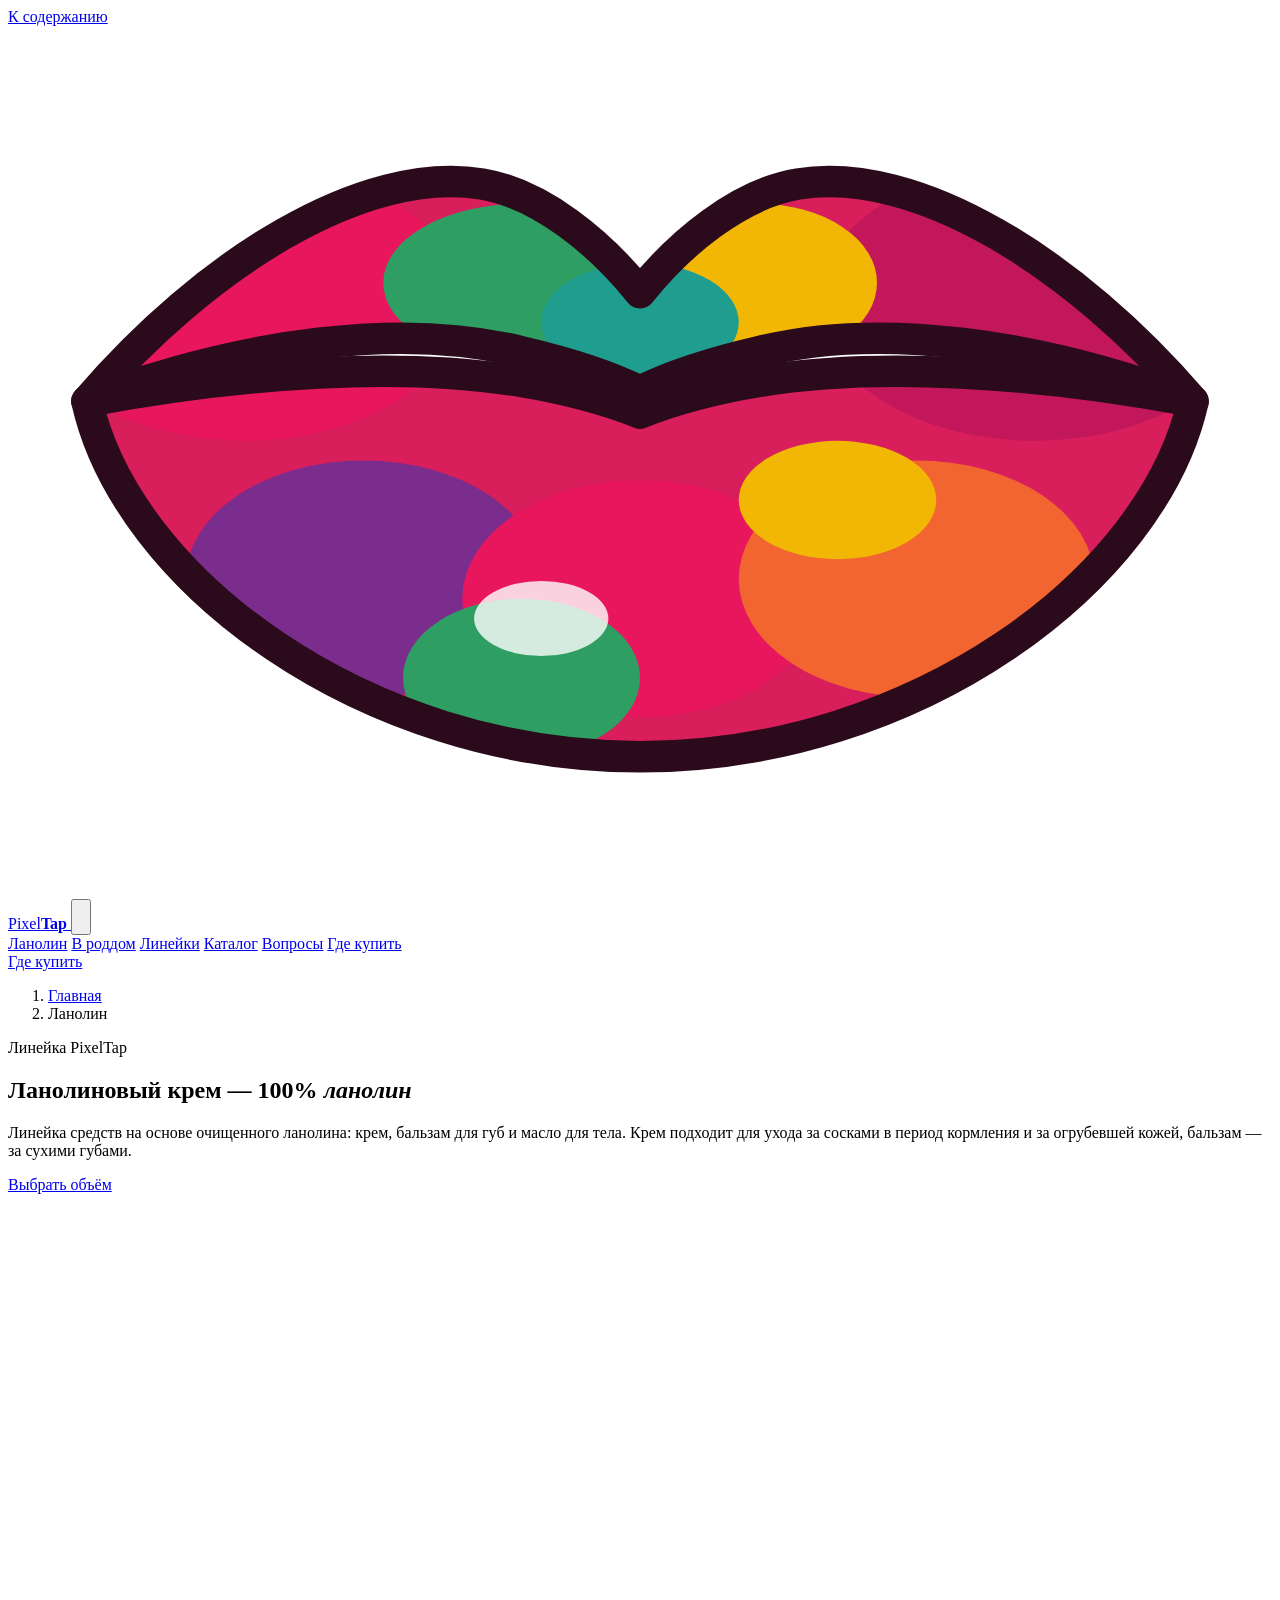
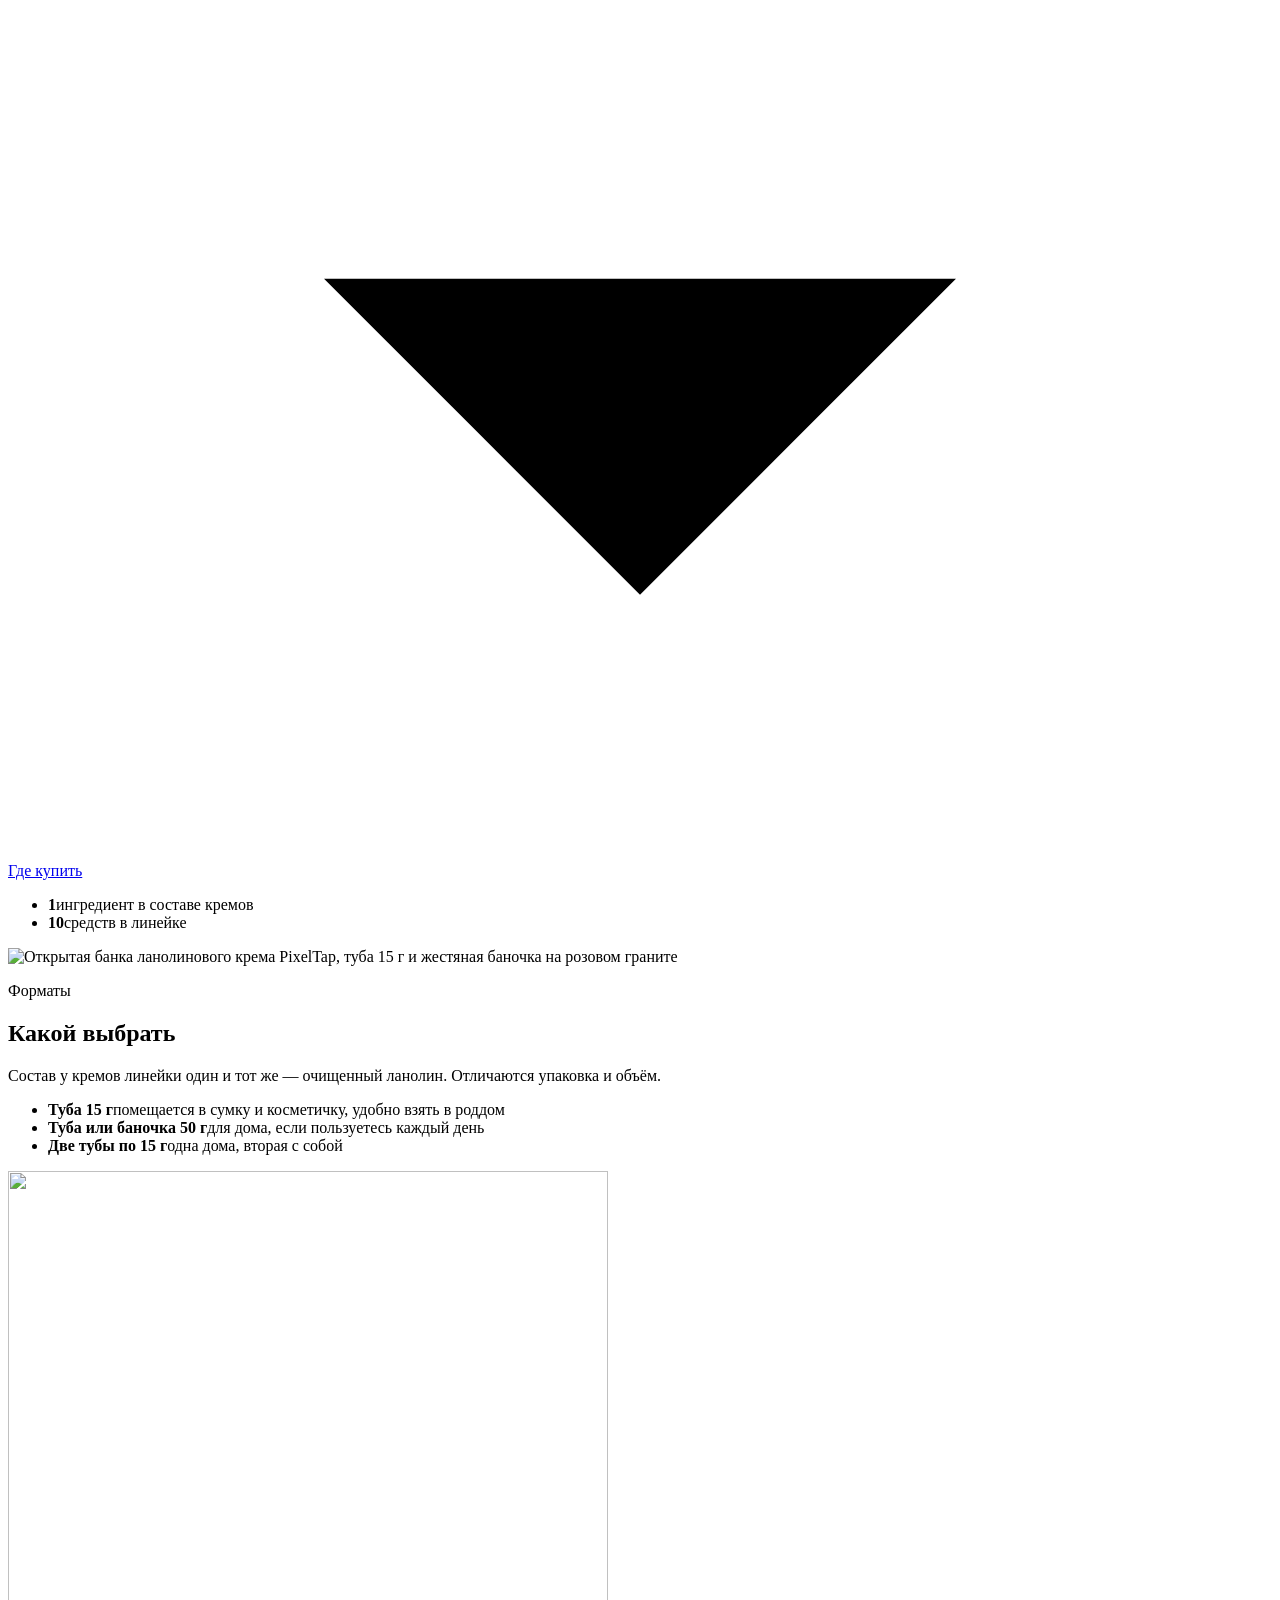
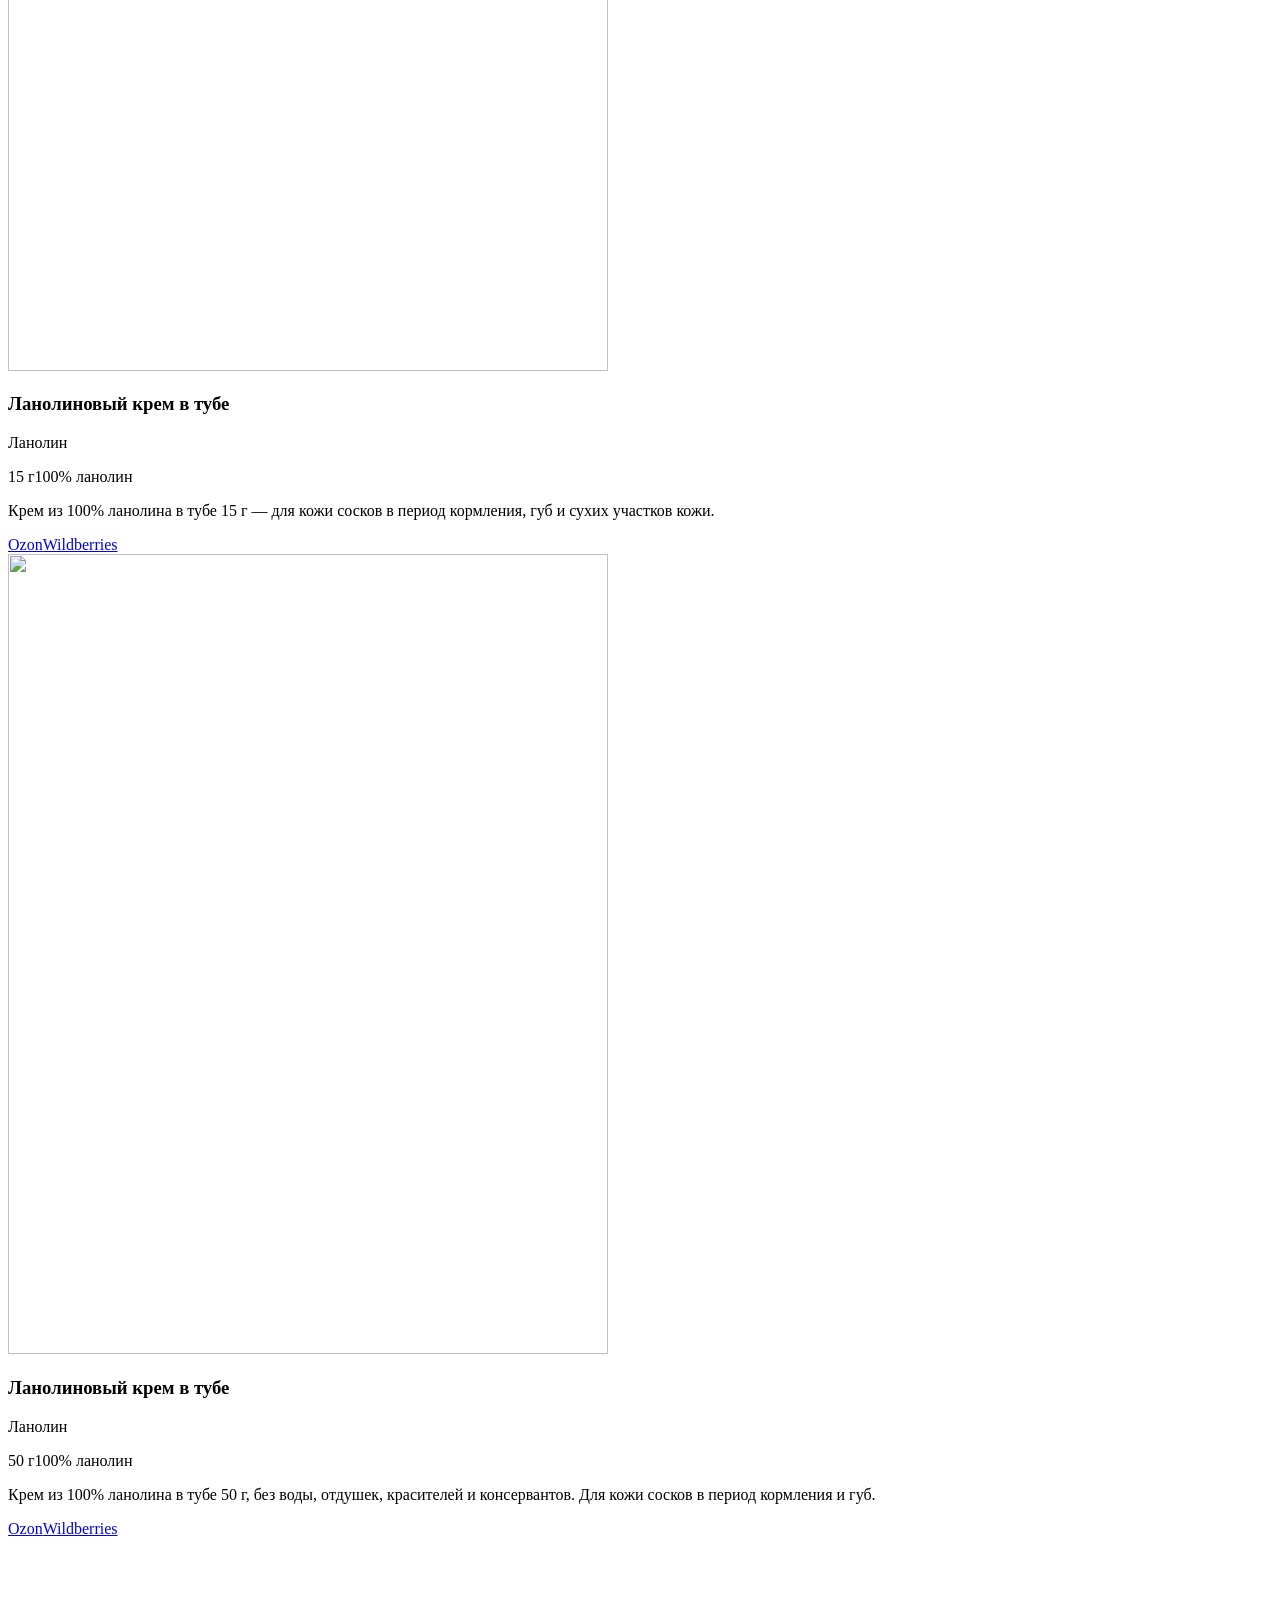
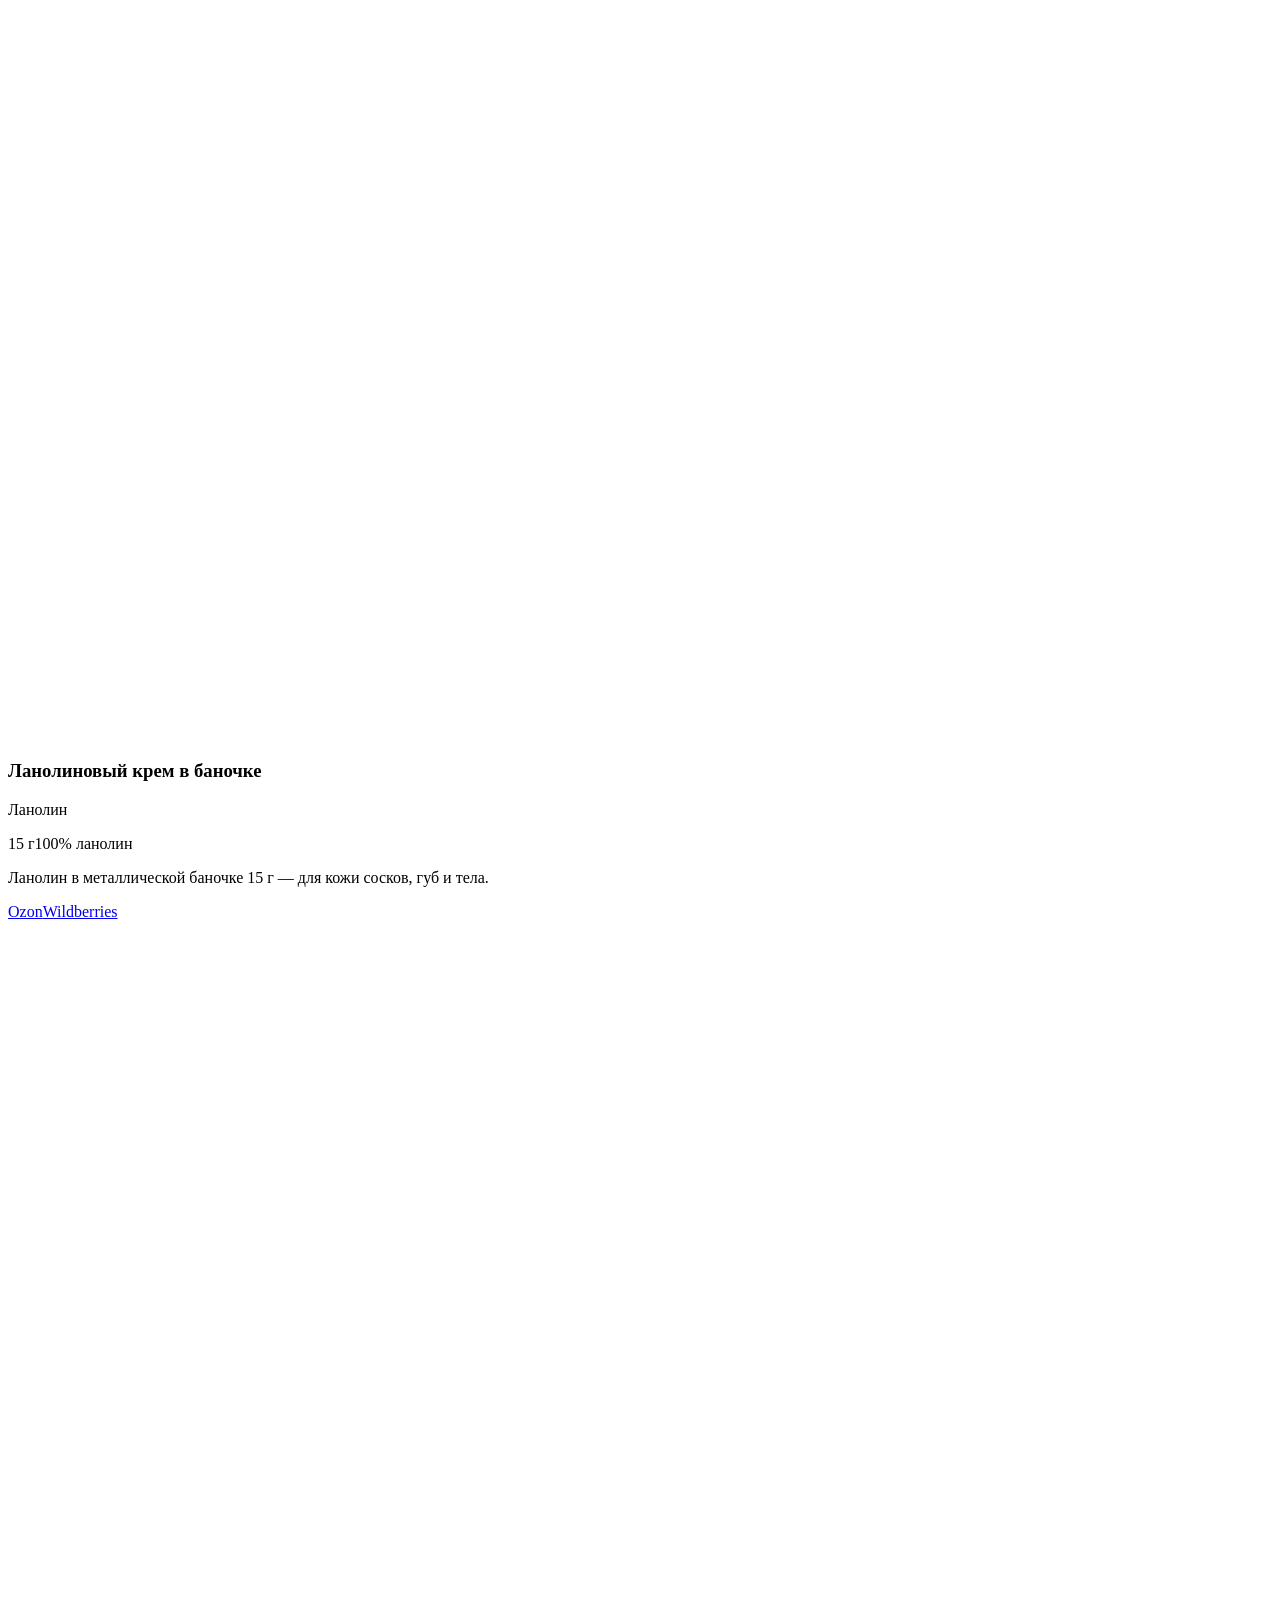
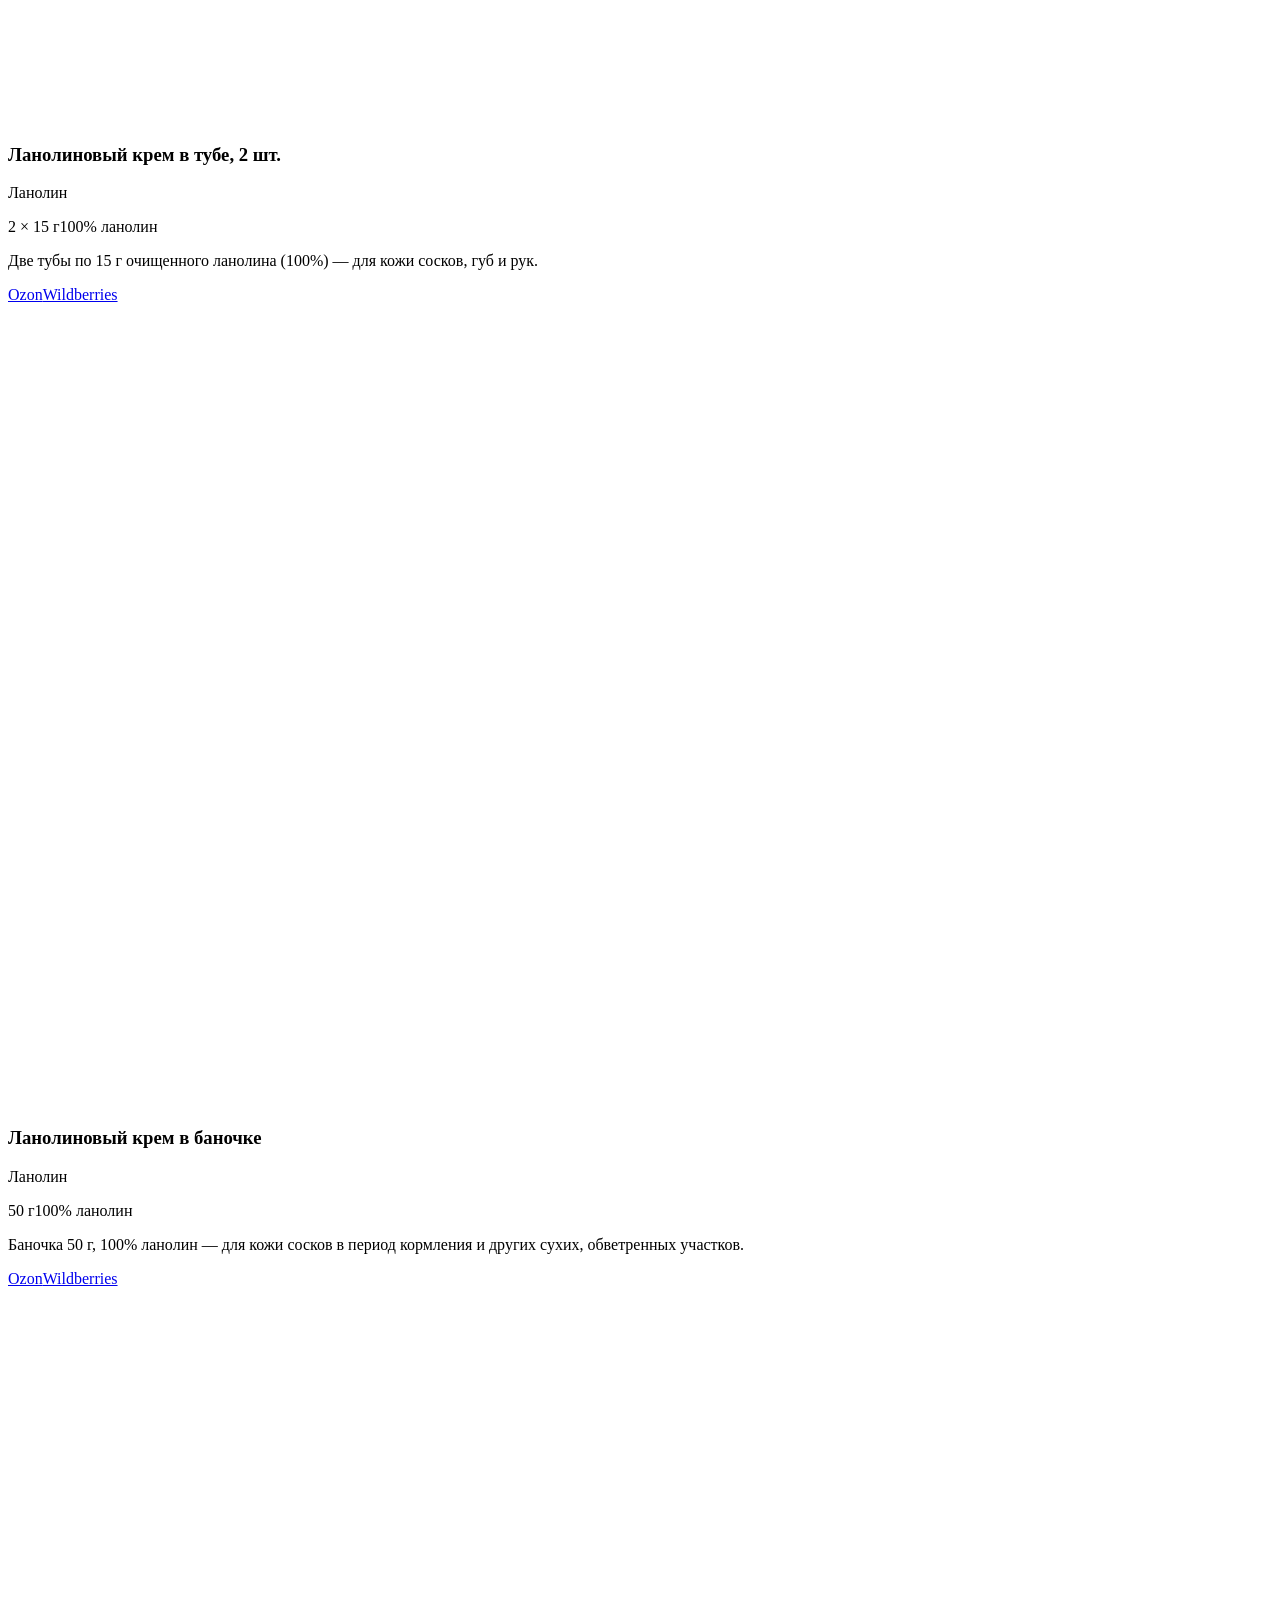
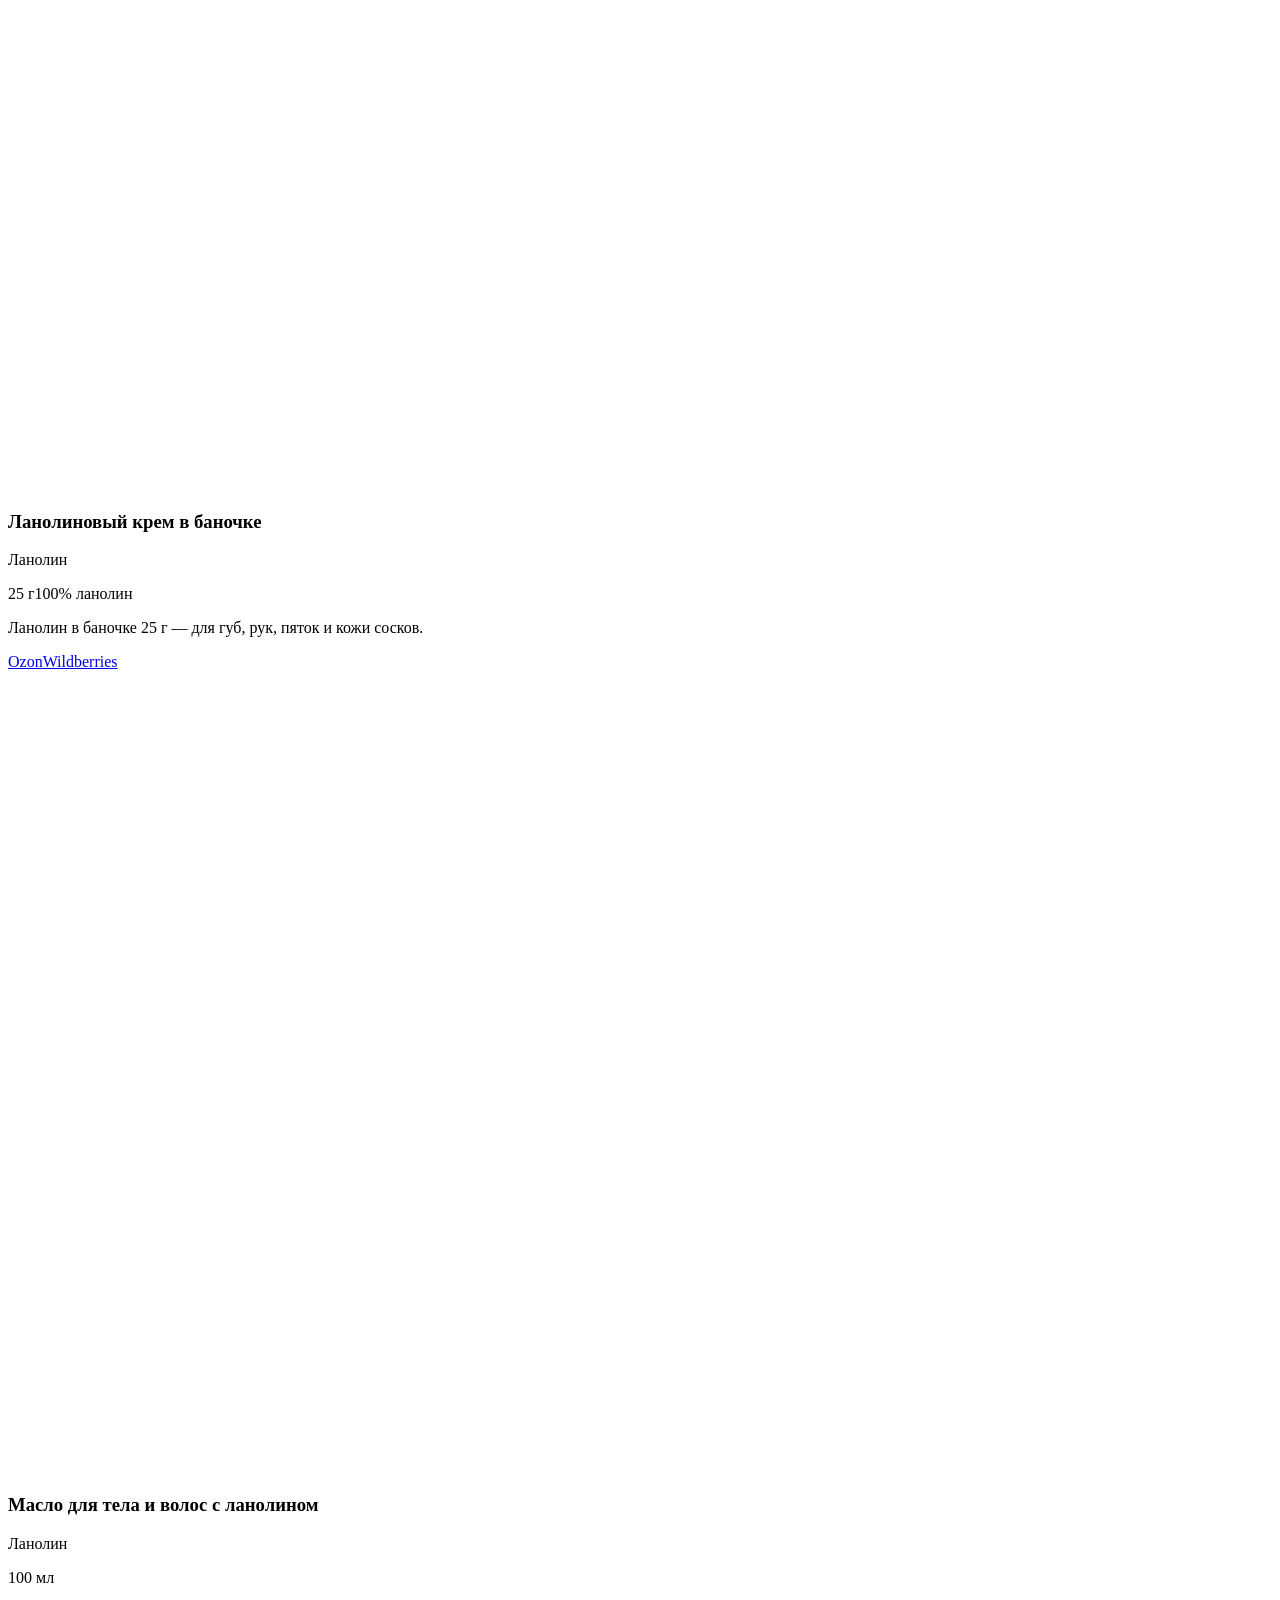
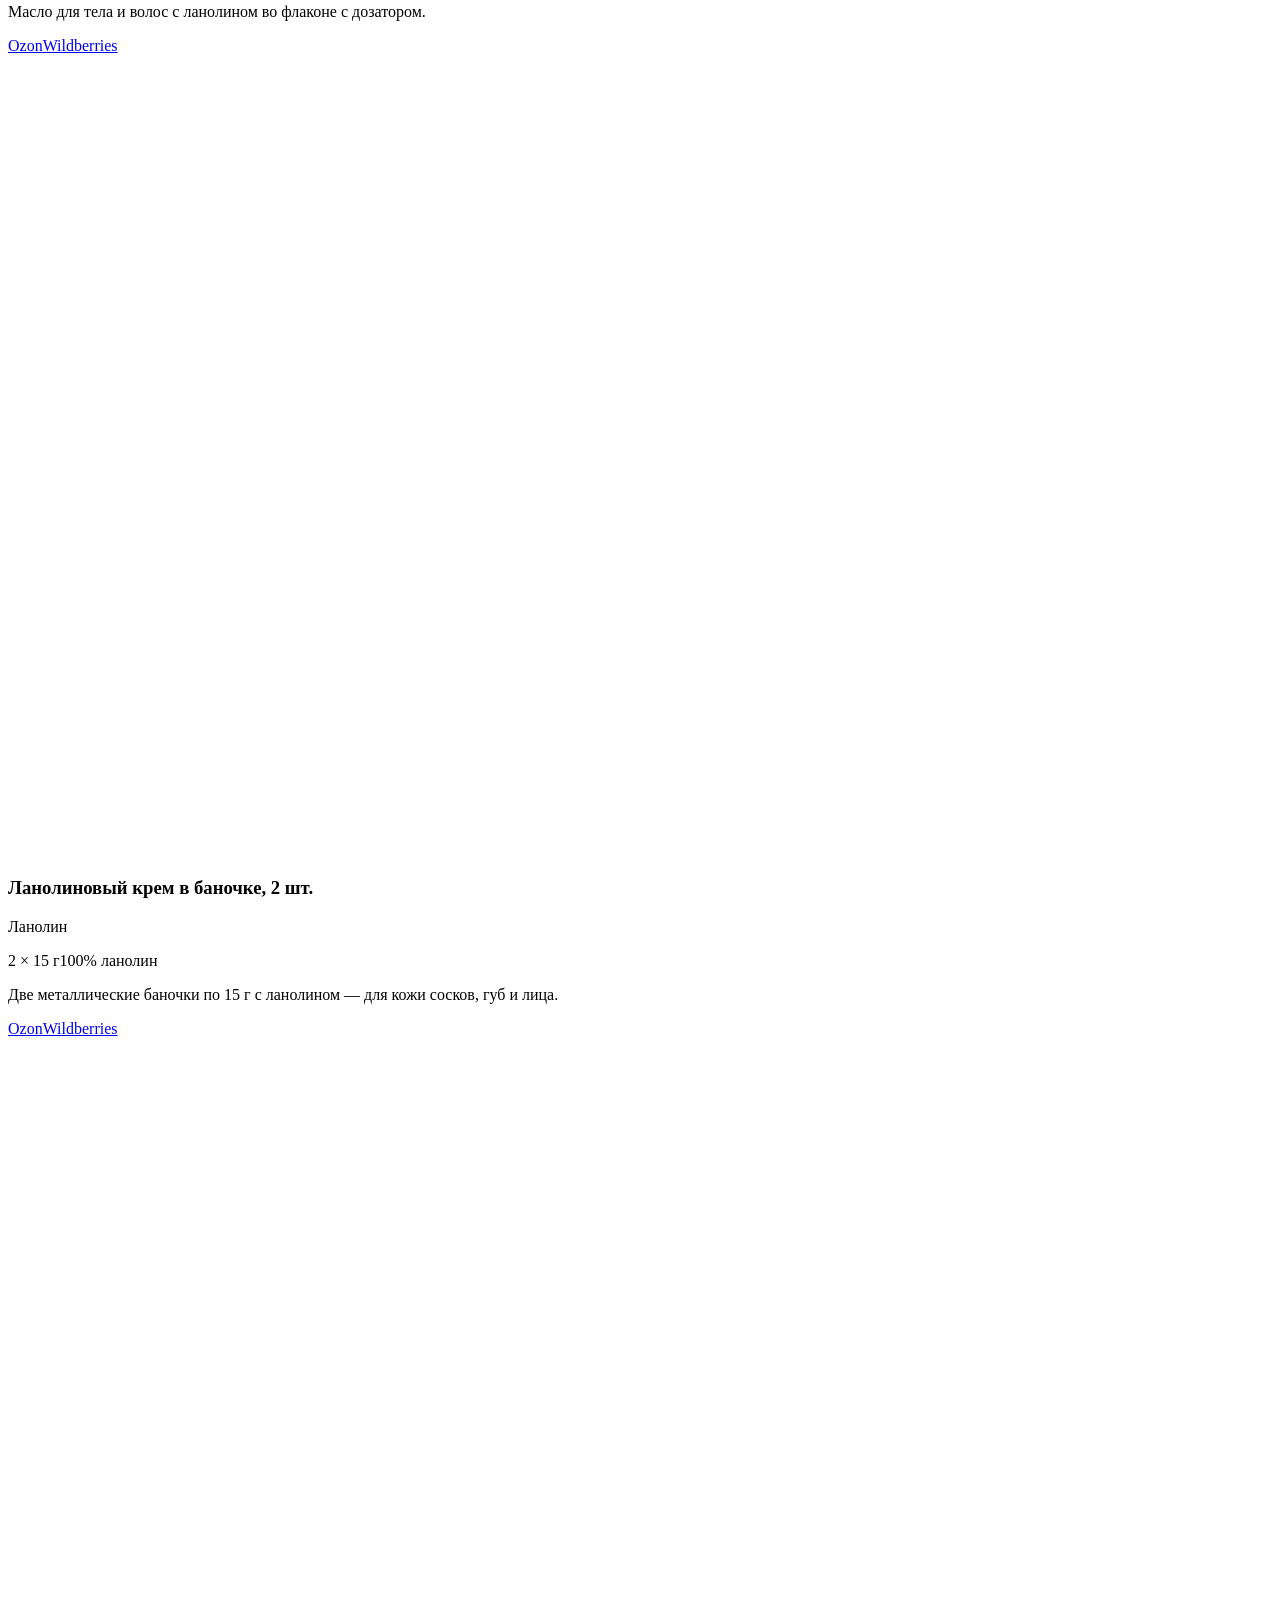
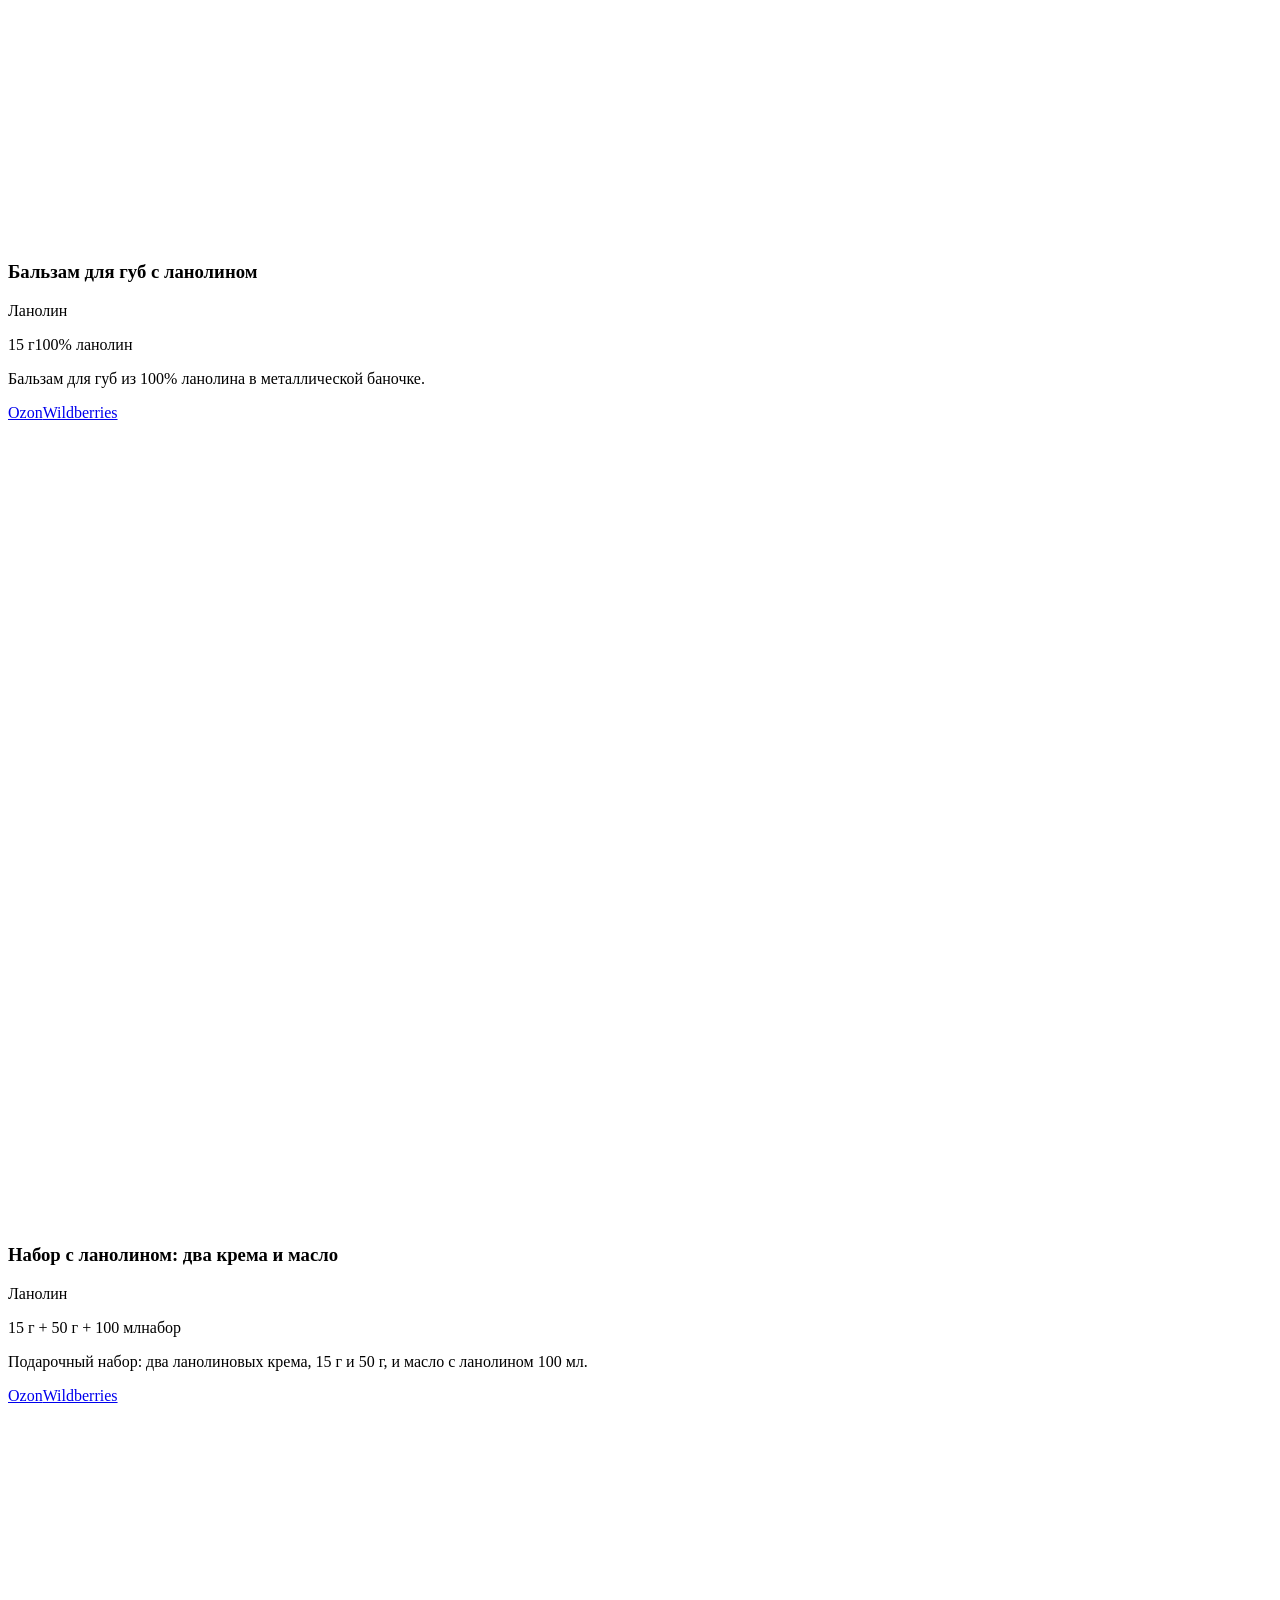
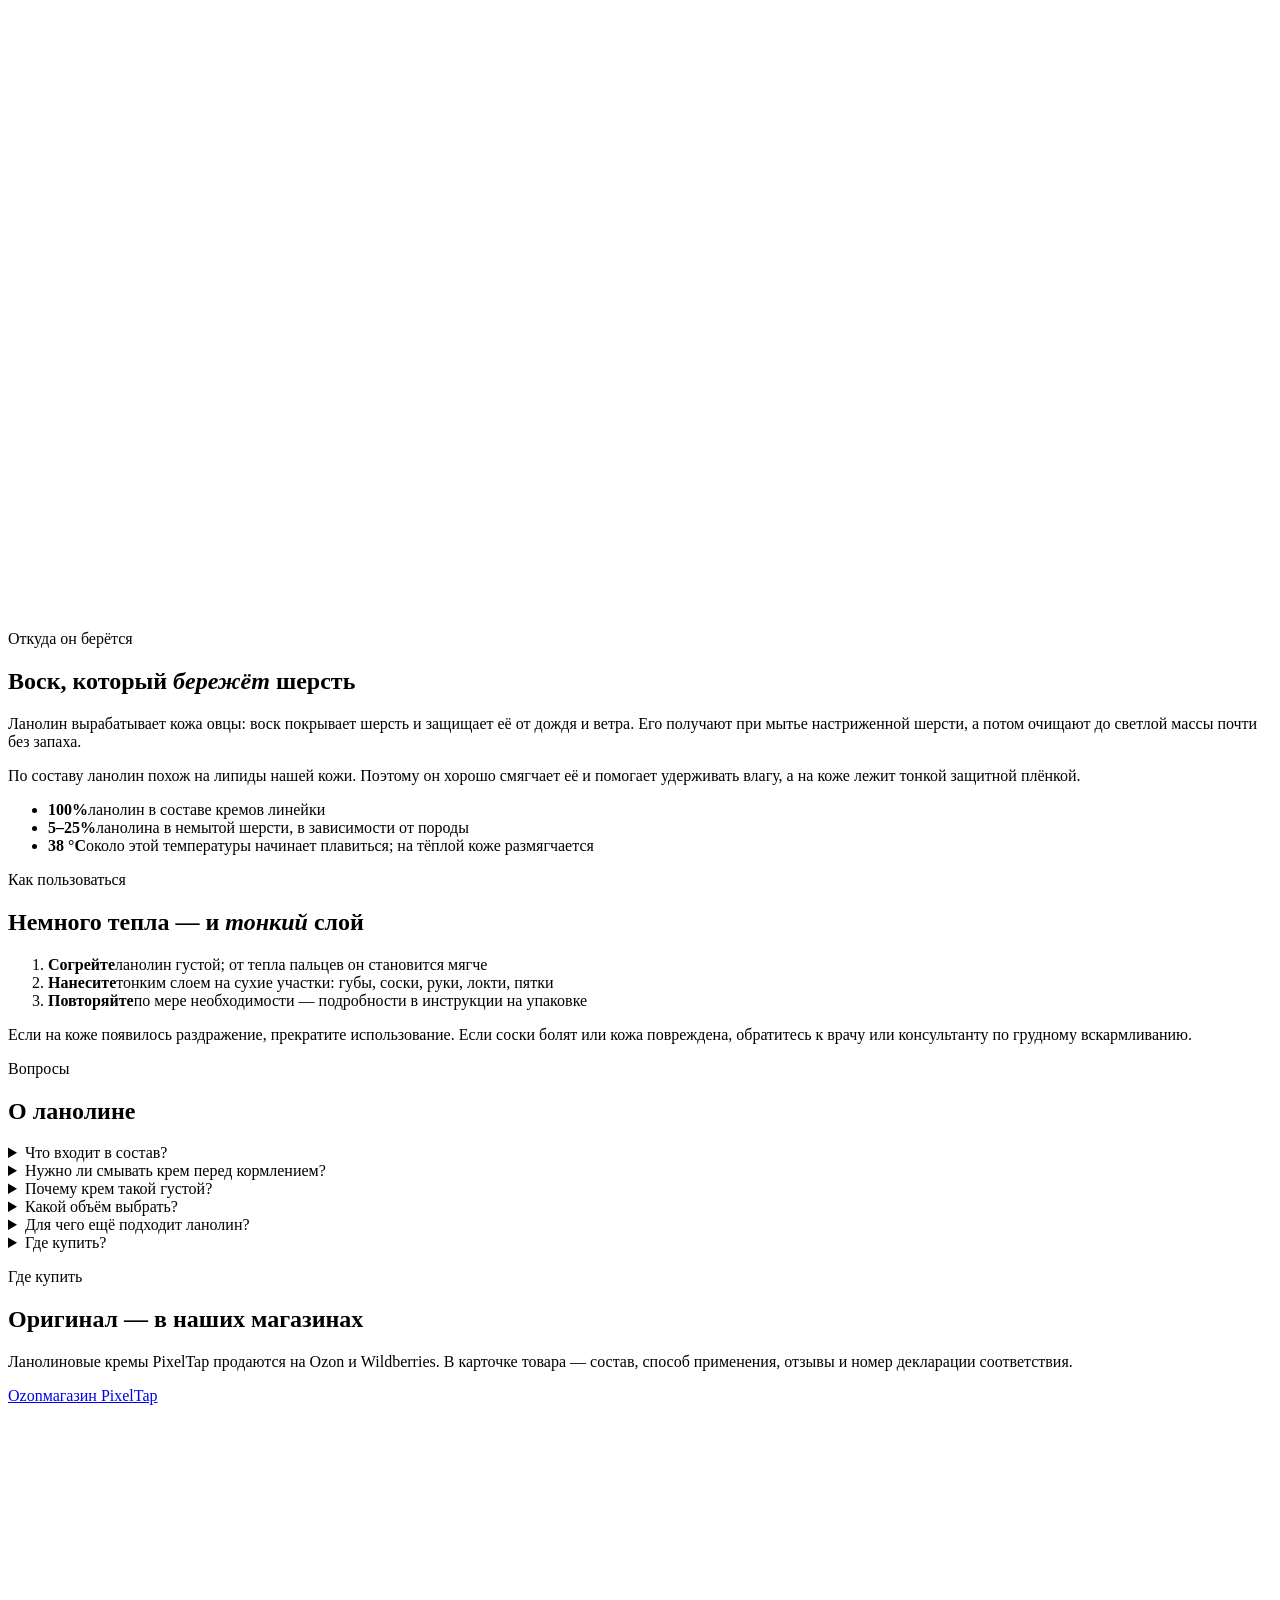
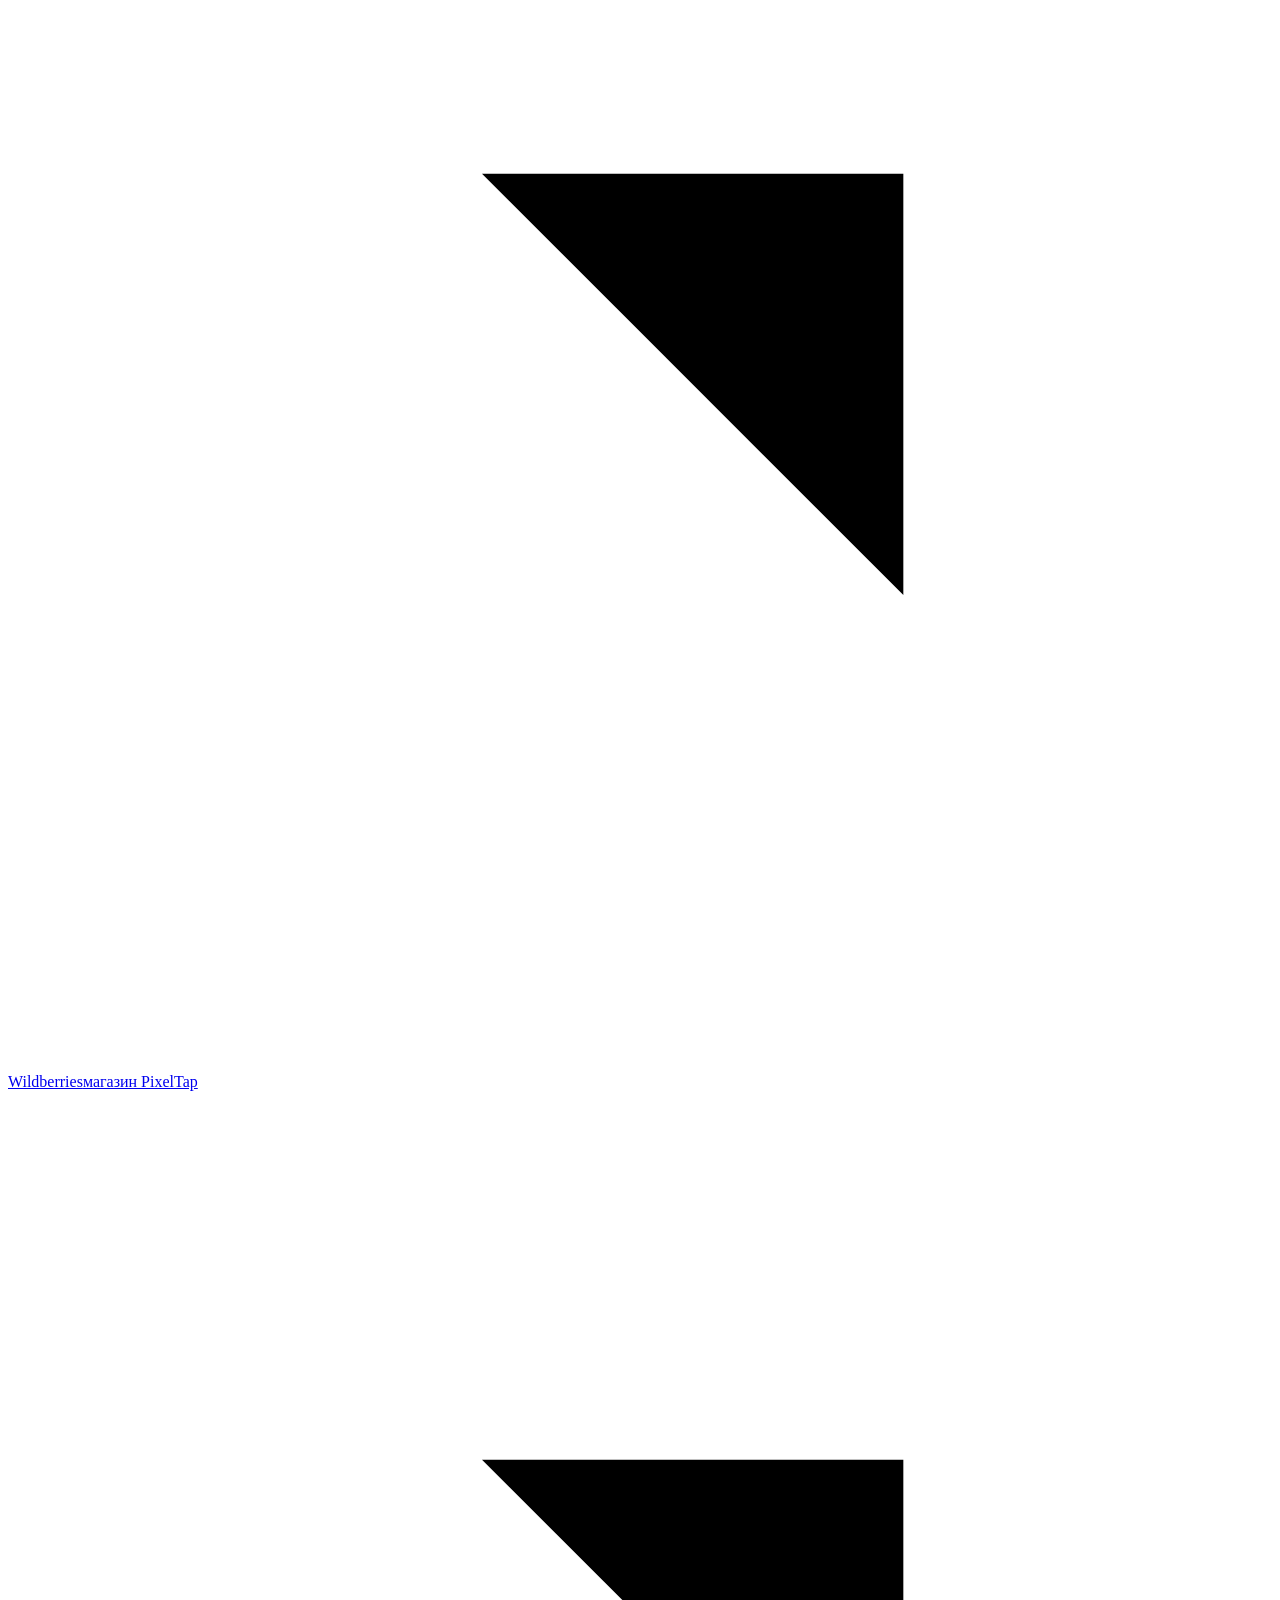
==== commit 88f60e09: "Предпросмотр сайта из 13af870" ====
--- a/lanolin/index.html
+++ b/lanolin/index.html
@@ -17,7 +17,7 @@
 <meta property="og:title" content="Ланолиновый крем PixelTap — 100% ланолин">
 <meta property="og:description" content="Ланолиновые кремы PixelTap: 100% очищенный ланолин для ухода за сосками в период кормления, губами и сухой кожей. Тубы 15 и 50 г, баночки 15, 25 и 50 г. Купить на Ozon и Wildberries.">
 <meta property="og:url" content="https://hollowmountain.github.io/pixeltap/lanolin/">
-<meta property="og:image" content="https://hollowmountain.github.io/pixeltap/img/og.jpg?v=a225df5a31">
+<meta property="og:image" content="https://hollowmountain.github.io/pixeltap/img/og.jpg?v=eca75bd210">
 <meta property="og:image:width" content="1200">
 <meta property="og:image:height" content="630">
 <meta property="og:image:alt" content="Средства PixelTap на розовом граните среди пионов">
@@ -25,13 +25,11 @@
 <link rel="icon" href="/pixeltap/favicon.ico?v=3ede43a01e" sizes="32x32">
 <link rel="icon" href="/pixeltap/favicon.svg?v=54e6006a2a" type="image/svg+xml">
 <link rel="apple-touch-icon" href="/pixeltap/apple-touch-icon.png?v=8dad0a9c33">
-<link rel="manifest" href="/pixeltap/site.webmanifest?v=1598b524f5">
-<link rel="preload" href="/pixeltap/fonts/unbounded-cyrillic.woff2?v=c3880f0c5a" as="font" type="font/woff2" crossorigin>
-<link rel="preload" href="/pixeltap/fonts/unbounded-latin.woff2?v=d7f07f8a30" as="font" type="font/woff2" crossorigin>
+<link rel="manifest" href="/pixeltap/site.webmanifest?v=6f4581e815">
 <link rel="preload" href="/pixeltap/fonts/onest-cyrillic.woff2?v=c3f4223046" as="font" type="font/woff2" crossorigin>
 <link rel="preload" href="/pixeltap/fonts/onest-latin.woff2?v=cc61cbd632" as="font" type="font/woff2" crossorigin>
-<link rel="stylesheet" href="/pixeltap/css/site.css?v=c2fe502799">
-<script src="/pixeltap/js/site.js?v=536e83ee57" defer></script>
+<link rel="stylesheet" href="/pixeltap/css/site.css?v=9301395734">
+<script src="/pixeltap/js/site.js?v=096e9022c6" defer></script>
 <script type="application/ld+json">{"@context":"https://schema.org","@graph":[{"@type":"Organization","@id":"https://hollowmountain.github.io/pixeltap/#org","name":"PixelTap","alternateName":"Пиксель Тап","url":"https://hollowmountain.github.io/pixeltap/","logo":"https://hollowmountain.github.io/pixeltap/icon-512.png","sameAs":["https://www.wildberries.ru/seller/104569","https://www.ozon.ru/seller/pixeltap/"]},{"@type":"WebSite","@id":"https://hollowmountain.github.io/pixeltap/#site","url":"https://hollowmountain.github.io/pixeltap/","name":"PixelTap","inLanguage":"ru","publisher":{"@id":"https://hollowmountain.github.io/pixeltap/#org"}},{"@type":"FAQPage","mainEntity":[{"@type":"Question","name":"Что входит в состав?","acceptedAnswer":{"@type":"Answer","text":"Только очищенный ланолин — это указано в составе кремов и бальзама для губ линейки. Без отдушек, красителей и консервантов: в составе просто нет других компонентов. Масло для тела и волос с ланолином — отдельный продукт, его состав смотрите в карточке."}},{"@type":"Question","name":"Нужно ли смывать крем перед кормлением?","acceptedAnswer":{"@type":"Answer","text":"Смывать не обязательно, но лучше наносить крем между кормлениями, а не прямо перед ним. Подробнее — в инструкции на упаковке."}},{"@type":"Question","name":"Почему крем такой густой?","acceptedAnswer":{"@type":"Answer","text":"Так и должно быть: чистый ланолин густеет в прохладе и размягчается от тепла. Подержите тубу в ладони или согрейте немного крема в пальцах — он станет мягче и ляжет тонким слоем."}},{"@type":"Question","name":"Какой объём выбрать?","acceptedAnswer":{"@type":"Answer","text":"Туба 15 г или баночка 15 г — в сумку и в роддом. Туба 50 г и баночки на 25 и 50 г — для дома, если пользуетесь каждый день. Набор из двух туб или баночек по 15 г — одна дома, вторая с собой."}},{"@type":"Question","name":"Для чего ещё подходит ланолин?","acceptedAnswer":{"@type":"Answer","text":"Им ухаживают за сухими и обветренными губами, за огрубевшей кожей рук, локтей и пяток. Для губ в линейке есть отдельный бальзам."}},{"@type":"Question","name":"Где купить?","acceptedAnswer":{"@type":"Answer","text":"В магазинах PixelTap на Ozon и Wildberries — кнопки есть у каждого формата выше."}}]},{"@type":"BreadcrumbList","itemListElement":[{"@type":"ListItem","position":1,"name":"Главная","item":"https://hollowmountain.github.io/pixeltap/"},{"@type":"ListItem","position":2,"name":"Ланолин","item":"https://hollowmountain.github.io/pixeltap/lanolin/"}]}]}</script>
 </head>
 <body data-page="lanolin">
@@ -71,7 +69,7 @@
     </button>
     <nav class="nav" id="nav" aria-label="Разделы">
       <a href="/pixeltap/lanolin/" data-nav="lanolin" aria-current="page">Ланолин</a>
-      <a href="/pixeltap/#mama" data-nav="mama">Мамам и малышам</a>
+      <a href="/pixeltap/#mama" data-nav="mama">В роддом</a>
       <a href="/pixeltap/#lines" data-nav="lines">Линейки</a>
       <a href="/pixeltap/#catalog" data-nav="catalog">Каталог</a>
       <a href="/pixeltap/#faq" data-nav="faq">Вопросы</a>
@@ -92,8 +90,8 @@
       <div class="page-hero-grid">
         <div>
           <p class="kicker">Линейка PixelTap</p>
-          <h1 class="h1" id="lan-h1">Ланолиновый крем — 100% <em>ланолин</em></h1>
-          <p class="lede">Кремы и&nbsp;бальзам для губ из&nbsp;очищенного ланолина — для ухода за&nbsp;сосками в&nbsp;период кормления, за&nbsp;сухими губами и&nbsp;огрубевшей кожей. В&nbsp;линейке есть и&nbsp;масло с&nbsp;ланолином для тела и&nbsp;волос.</p>
+          <h1 class="h1" id="lan-h1">Ланолиновый крем&nbsp;— 100% <em>ланолин</em></h1>
+          <p class="lede">Линейка средств на&nbsp;основе очищенного ланолина: крем, бальзам для губ и&nbsp;масло для тела. Крем подходит для ухода за&nbsp;сосками в&nbsp;период кормления и&nbsp;за&nbsp;огрубевшей кожей, бальзам&nbsp;— за&nbsp;сухими губами.</p>
           <div class="hero-cta">
             <a class="btn btn-primary" href="#formats">
               Выбрать объём
@@ -143,7 +141,7 @@
   <section class="section section-alt" id="origin" aria-labelledby="origin-h">
     <div class="wrap story">
       <div class="story-media rise">
-        <picture><source type="image/avif" srcset="/pixeltap/img/lanolin-origin-800.avif?v=955dd9a902 800w, /pixeltap/img/lanolin-origin-1200.avif?v=0030d54778 1200w, /pixeltap/img/lanolin-origin-1800.avif?v=5a9d5d4029 1800w" sizes="(max-width: 900px) 100vw, (max-width: 1320px) 56vw, 700px"><source type="image/webp" srcset="/pixeltap/img/lanolin-origin-800.webp?v=431579a0c7 800w, /pixeltap/img/lanolin-origin-1200.webp?v=6af74c3c99 1200w, /pixeltap/img/lanolin-origin-1800.webp?v=71811ea1ca 1800w" sizes="(max-width: 900px) 100vw, (max-width: 1320px) 56vw, 700px"><img src="/pixeltap/img/lanolin-origin-1200.webp?v=6af74c3c99" width="1200" height="805" alt="Клок мытой шерсти, пиала с ланолином и банка ланолинового крема PixelTap на граните в горах" loading="lazy" decoding="async"></picture>
+        <picture><source type="image/avif" srcset="/pixeltap/img/lanolin-origin-800.avif?v=c75185887a 800w, /pixeltap/img/lanolin-origin-1200.avif?v=47474068ba 1200w, /pixeltap/img/lanolin-origin-1800.avif?v=8bdb55f078 1800w" sizes="(max-width: 900px) 100vw, (max-width: 1320px) 56vw, 700px"><source type="image/webp" srcset="/pixeltap/img/lanolin-origin-800.webp?v=5b7f3ff2e7 800w, /pixeltap/img/lanolin-origin-1200.webp?v=2e736299b7 1200w, /pixeltap/img/lanolin-origin-1800.webp?v=1ea3d651d3 1800w" sizes="(max-width: 900px) 100vw, (max-width: 1320px) 56vw, 700px"><img src="/pixeltap/img/lanolin-origin-1200.webp?v=2e736299b7" width="1200" height="805" alt="Клок мытой шерсти, пиала с ланолином, банка и туба ланолинового крема PixelTap на граните в горах" loading="lazy" decoding="async"></picture>
       </div>
       <div class="story-say rise">
         <p class="kicker">Откуда он берётся</p>
@@ -165,7 +163,7 @@
       <div class="section-head">
         <div>
           <p class="kicker">Как пользоваться</p>
-          <h2 class="h2" id="use-h">Немного тепла — и&nbsp;<em>тонкий</em> слой</h2>
+          <h2 class="h2" id="use-h">Немного тепла&nbsp;— и&nbsp;<em>тонкий</em> слой</h2>
         </div>
       </div>
       <ol class="steps" role="list">
@@ -219,7 +217,7 @@
           <p class="kicker">Где купить</p>
           <h2 class="h2" id="buy-h">Оригинал&nbsp;— в&nbsp;наших магазинах</h2>
           <div class="prose">
-            <p>Своего интернет-магазина у&nbsp;нас нет. Ланолиновые кремы PixelTap продаются на&nbsp;Ozon и&nbsp;Wildberries. В&nbsp;карточке товара — состав, способ применения, отзывы и&nbsp;номер декларации соответствия.</p>
+            <p>Ланолиновые кремы PixelTap продаются на&nbsp;Ozon и&nbsp;Wildberries. В&nbsp;карточке товара — состав, способ применения, отзывы и&nbsp;номер декларации соответствия.</p>
           </div>
         </div>
         <div class="stores">
@@ -247,7 +245,7 @@
       <nav aria-label="Разделы сайта">
       <ul class="foot-nav" role="list">
         <li><a href="/pixeltap/lanolin/">Ланолин</a></li>
-        <li><a href="/pixeltap/#mama">Мамам и малышам</a></li>
+        <li><a href="/pixeltap/#mama">В роддом</a></li>
         <li><a href="/pixeltap/#catalog">Каталог</a></li>
         <li><a href="/pixeltap/#buy">Где купить</a></li>
         <li><a href="/pixeltap/#faq">Вопросы</a></li>
